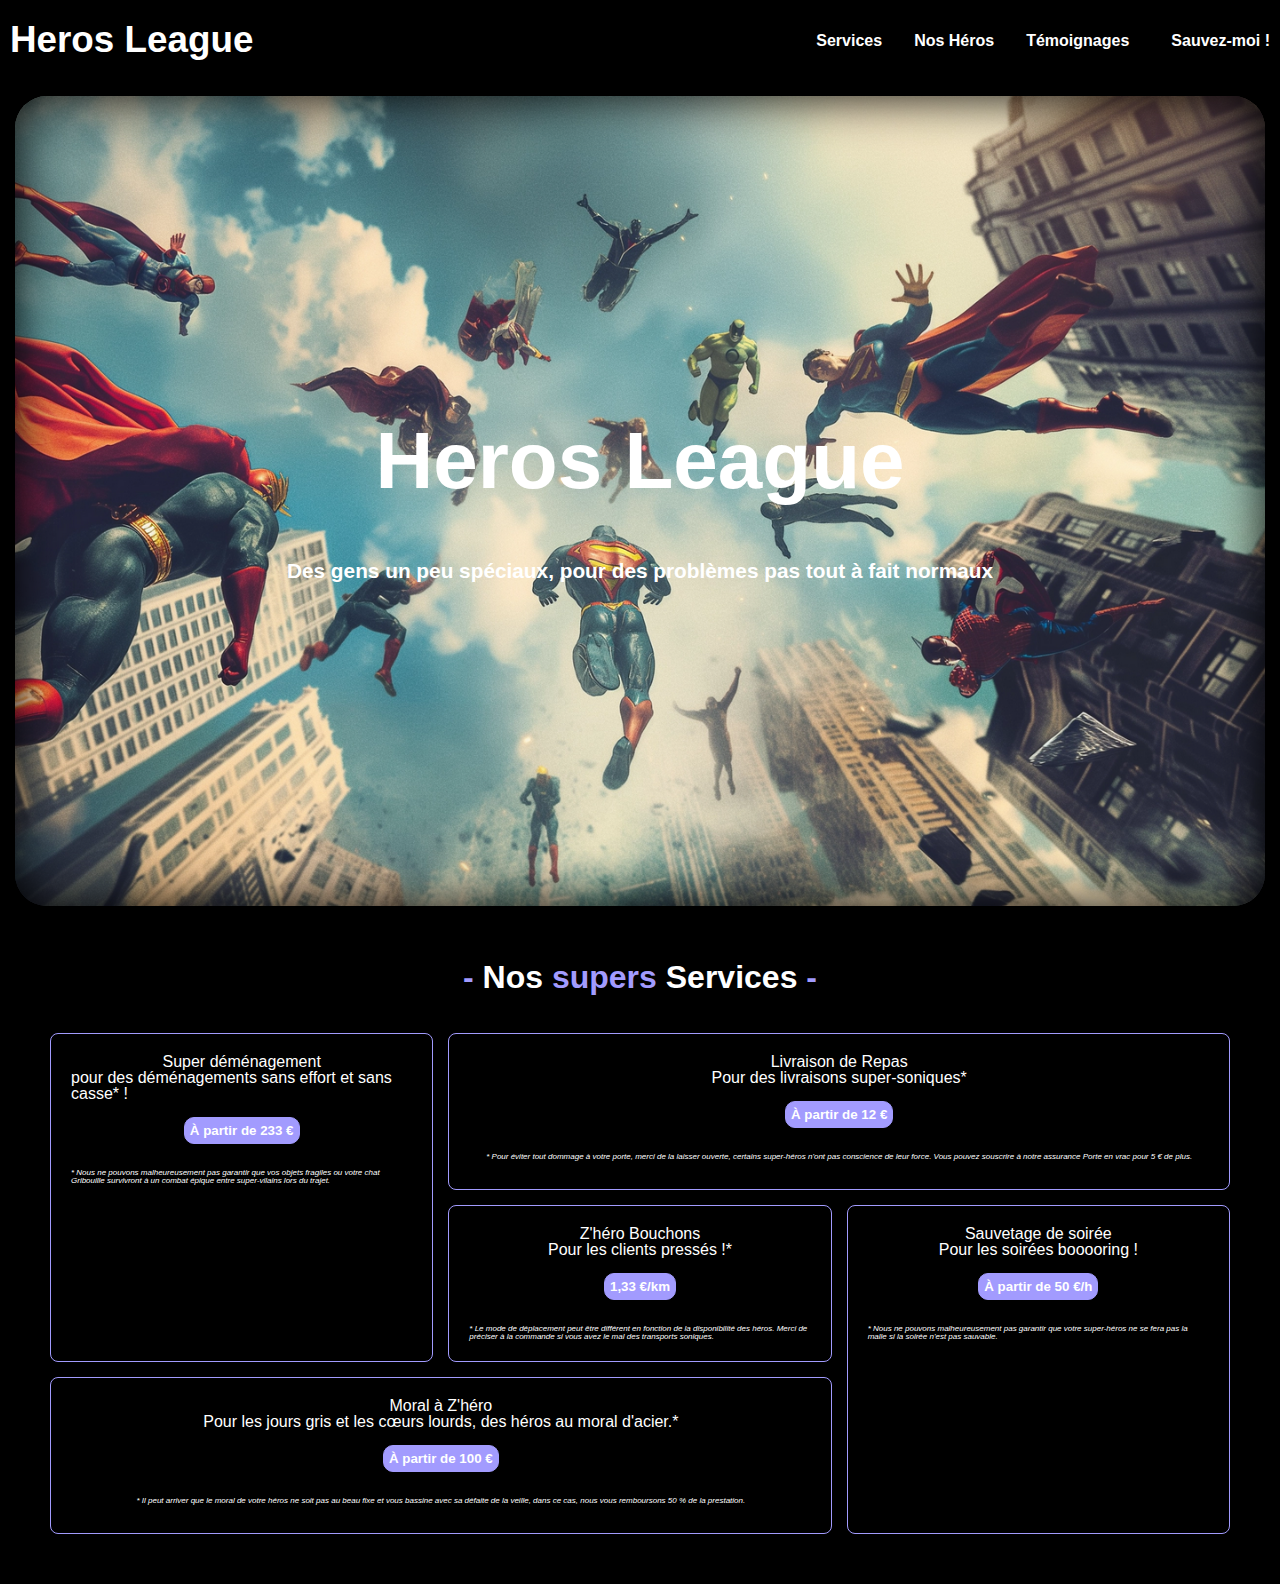
==== html/index.html @ be0f3713 "articles aligned with grid, background image's shadow added, flexed the nav bar" ====
<!DOCTYPE html>
<html lang="fr">
<head>
    <meta charset="UTF-8">
    <meta http-equiv="X-UA-Compatible" content="IE=edge">
    <meta name="viewport" content="width=device-width, initial-scale=1.0">
    <title>Heros League</title>

    <link rel="stylesheet" href="../css/reset.css" />
    <link rel="stylesheet" href="../css/styles.css" />

    <link href="https://api.fontshare.com/v2/css?f[]=satoshi@300&display=swap" rel="stylesheet">
</head>

<body>
    <nav id="desktop-nav">
        <div class="logo">Heros League</div>
        <div>
            <ul class="nav-links">
                <li><a href="#services">Services</a></li>
                <li><a href="#nos_heros">Nos Héros</a></li>
                <li><a href="#temoignages">Témoignages</a></li>
                <li><a href="#sauvez_moi">Sauvez-moi !</a></li>
    </nav>
 
    <main class="container">
        <div class="presentation">
            <div class="presentation__text">
                <h2 class="presentation__title">Heros League</h2>
                <p class="presentation__subtitle">Des gens un peu spéciaux, pour des problèmes pas tout à fait normaux</p>
            </div>
        </div>
        
        <div class="featuredServices">
            <h2 class="services__title">
                <span class="services__title--super">-</span>
                Nos
                <span class="services__title--super">supers</span> 
                Services
                <span class="services__title--super">-</span>
            </h2>
            <div class="featuredServices__container">
                <section class="article article-1">
                    <h3 class="article__title-1">Super déménagement</h3>
                    <h4 class="article__subtitle-1">pour des déménagements sans effort et sans casse* !</h4>
                        <button class="article__button">À partir de 233 €</button>
                        <p class="article__footnote">* Nous ne pouvons malheureusement pas garantir que vos objets fragiles ou votre chat Gribouille survivront à un combat épique entre super-vilains lors du trajet.
                        </p>
                </section>

                <section class="article article-2">
                    <h3 class="article__title-2">Livraison de Repas</h3>
                    <h4 class="article__subtitle-2">Pour des livraisons super-soniques*</h4>
                        <button class="article__button">À partir de 12 €</button>
                        <p class="article__footnote">* Pour éviter tout dommage à votre porte, merci de la laisser ouverte, certains super-héros n'ont pas conscience de leur force. Vous pouvez souscrire à notre assurance Porte en vrac pour 5 € de plus.
                        </p>
                </section>

                <section class="article article-3">
                    <h3 class="article__title-3">Z'héro Bouchons</h3>
                    <h4 class="article__subtitle-3">Pour les clients pressés !*</h4>
                        <button class="article__button">1,33 €/km</button>
                        <p class="article__footnote">* Le mode de déplacement peut être différent en fonction de la disponibilité des héros. Merci de préciser à la commande si vous avez le mal des transports soniques.
                        </p>
                </section>

                <section class="article article-4">
                    <h3 class="article__title-4">Sauvetage de soirée</h3>
                    <h4 class="article__subtitle-4">Pour les soirées booooring !</h4>
                        <button class="article__button">À partir de 50 €/h</button>
                        <p class="article__footnote">* Nous ne pouvons malheureusement pas garantir que votre super-héros ne se fera pas la malle si la soirée n'est pas sauvable.
                        </p>
                </section>

                <section class="article article-5">
                    <h3 class="article__title-5">Moral à Z'héro</h3>
                    <h4 class="article__subtitle-5">Pour les jours gris et les cœurs lourds, des héros au moral d'acier.*</h4>
                        <button class="article__button">À partir de 100 €</button>
                        <p class="article__footnote">* Il peut arriver que le moral de votre héros ne soit pas au beau fixe et vous bassine avec sa défaite de la veille, dans ce cas, nous vous remboursons 50 % de la prestation.
                        </p>
                </section>
            </div>
        </div>

    </main>
    <footer></footer>
</body>
</html>
---- css/styles.css ----
* {
    margin: 0;
    padding: 0;
}

body {
    font-family: 'Satoshi', sans-serif;
    color: white;
    background: black;
    padding: 0;
    margin: 0;
}

html {
    scroll-behavior: smooth;
}

/* DESKTOP NAV */
nav,
.nav-links {
    display: flex;
    align-items: center;
}

nav {
    justify-content: space-between;
    height: 9vh;
    font-weight: bold;
}

.nav-links {
    gap: 2rem;
    list-style: none;
    font-size: 1rem;
}

nav li:last-child {
    width: max-content;
    display: flex;
    margin: auto;
    padding: 10px;
}

nav .logo {
    font-size: 2.3rem;
    padding-left: 10px;
}

a:link {
    text-decoration: none;
    color: white;
}

/* PRESENTATION CONTAINER */

.presentation {
    background: url(../ressources/images/hero-banner.png) center/cover no-repeat;
    min-height: 90vh;
    border-radius: 2rem;
    margin: 0;
    box-shadow: inset 0 0 50px #000000;
}

.presentation, .presentation__text {
    display: flex;
    flex-direction: column;
    align-items: center;
    justify-content: center;
    margin: 15px;
}

.presentation__title, .presentation__subtitle {
    padding: 30px;
    font-weight: bold;
}

.presentation__title {
    font-size: 5rem;
}

.presentation__subtitle {
    font-size: 1.3rem;
}

/* SERVICES CONTAINER */

.services__title {
    font-size: 2rem;
    font-weight: bold;
    text-align: center;
    padding: 40px;
    
}

.services__title--super {
    color: #a29bfe;
}

.featuredServices {
    padding: 0 50px 50px 50px;    
}

.featuredServices__container {
display: grid;
  grid-template-columns: 1fr 1fr 1fr;
  grid-template-rows: 1fr 1fr 1fr;
  gap: 15px 15px;
  grid-auto-flow: row;
  grid-template-areas:
    "article-1 article-2 article-2"
    "article-1 article-3 article-4"
    "article-5 article-5 article-4";
}

.article-1 { grid-area: article-1; }

.article-2 { grid-area: article-2; }

.article-3 { grid-area: article-3; }

.article-4 { grid-area: article-4; }

.article-5 { grid-area: article-5; }

.article {
    font-size: 1rem;
    border: 1px solid #a29bfe;
    border-radius: 8px;
    display: flex;
    flex-direction: column;
    align-items: center;
    padding: 20px;
}   

.article__title {
    color: #a29bfe;
    font-weight: bold;
    padding-bottom: 5px;
}

.article__button {
    color: white;
    font-weight: bold;
    background-color: #a29bfe;
    border: 1px solid #a29bfe;
    border-radius: 10px;
    padding: 5px;
    margin-top: 15px;
    margin-bottom: 25px;
}

.article__footnote {
    font-size: 0.5em;
    font-style: italic;
}
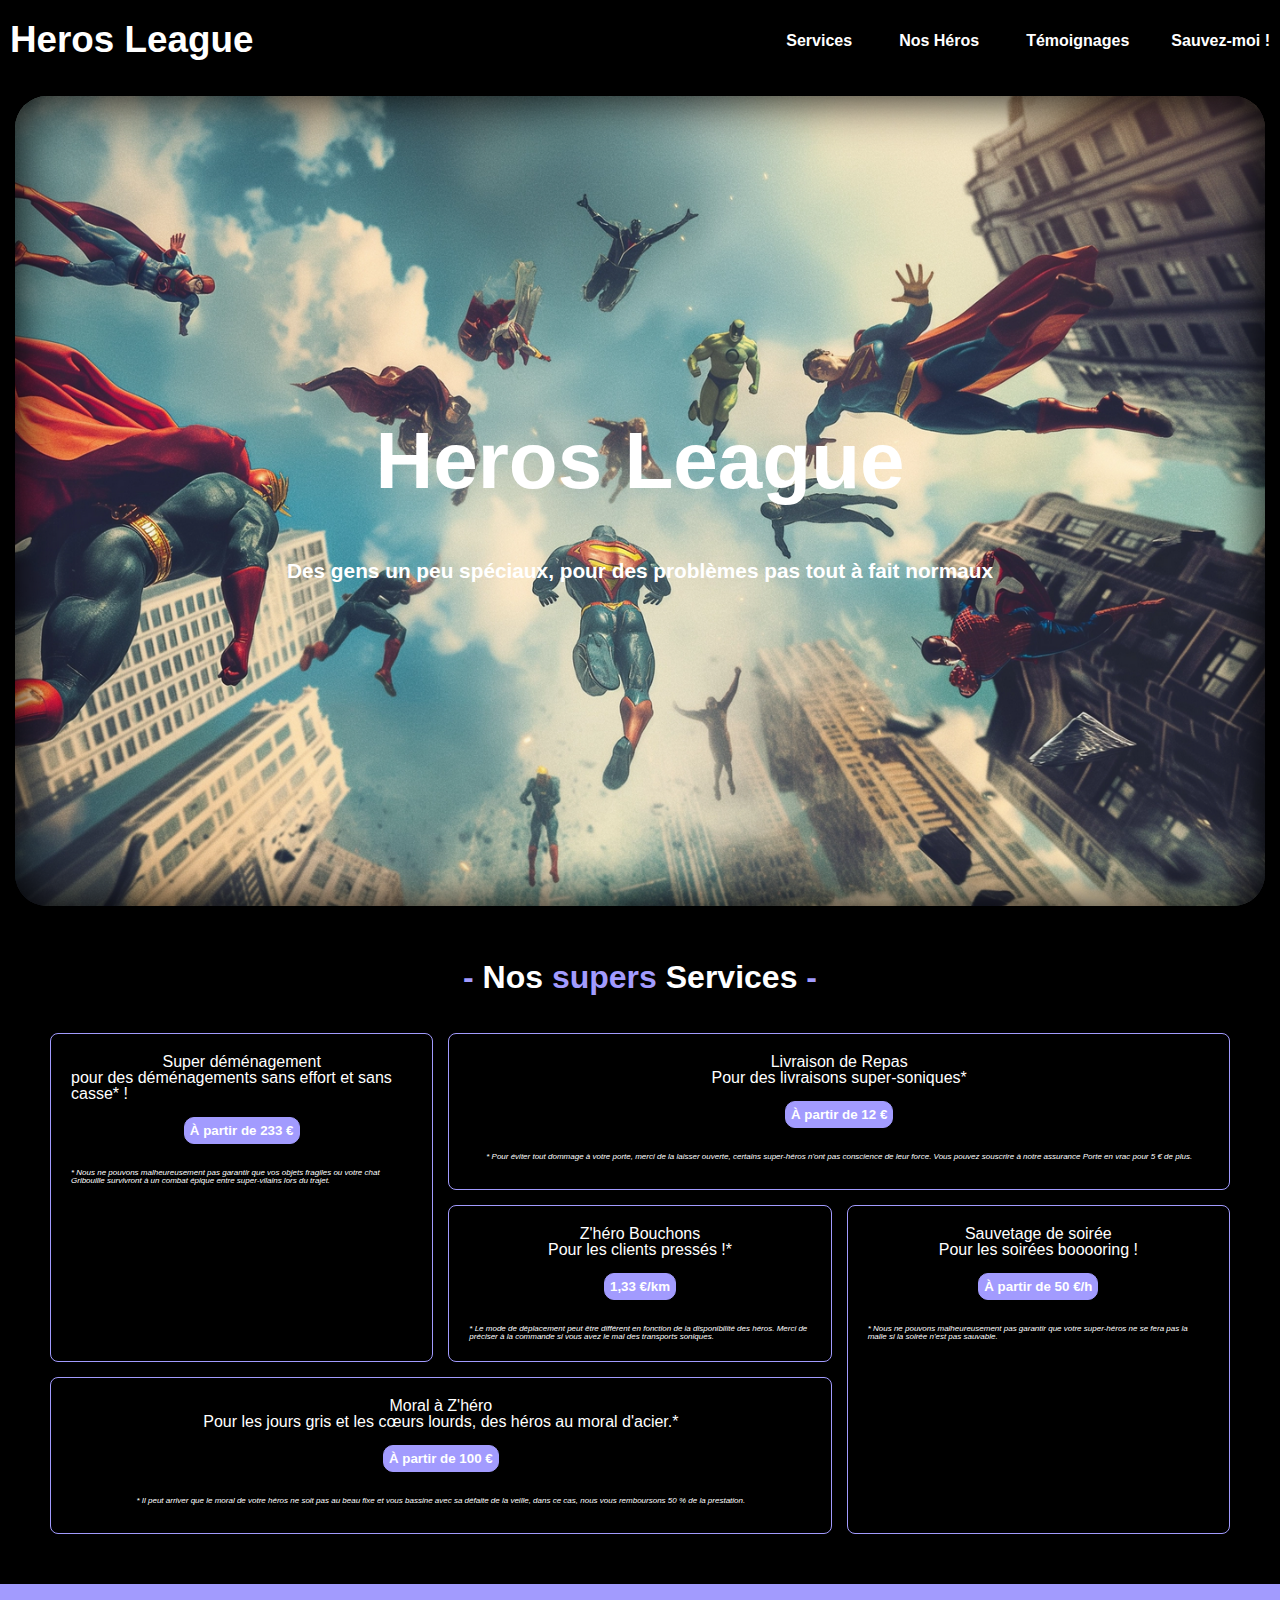
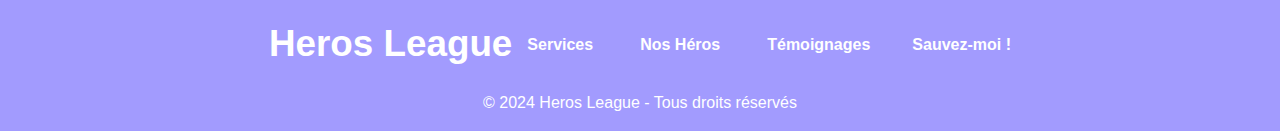
==== commit ec9a7880: "added and stylized the footer" ====
--- a/html/index.html
+++ b/html/index.html
@@ -15,12 +15,12 @@
 <body>
     <nav id="desktop-nav">
         <div class="logo">Heros League</div>
-        <div>
             <ul class="nav-links">
                 <li><a href="#services">Services</a></li>
                 <li><a href="#nos_heros">Nos Héros</a></li>
                 <li><a href="#temoignages">Témoignages</a></li>
                 <li><a href="#sauvez_moi">Sauvez-moi !</a></li>
+            </ul>
     </nav>
  
     <main class="container">
@@ -83,6 +83,19 @@
         </div>
 
     </main>
-    <footer></footer>
+    <footer>
+        <div class="footer-background">
+            <nav id="footer-nav">
+                <div class="logo">Heros League</div>
+                    <ul class="nav-links">
+                        <li><a href="#services">Services</a></li>
+                        <li><a href="#nos_heros">Nos Héros</a></li>
+                        <li><a href="#temoignages">Témoignages</a></li>
+                        <li><a href="#sauvez_moi">Sauvez-moi !</a></li>
+                    </ul>
+            </nav>
+            <p class="footer-copyright">© 2024 Heros League - Tous droits réservés</p>
+        </div>
+    </footer>
 </body>
 </html>--- a/css/styles.css
+++ b/css/styles.css
@@ -152,4 +152,52 @@
 .article__footnote {
     font-size: 0.5em;
     font-style: italic;
-}+}
+
+/* FOOTER NAV */
+
+.footer-background {
+    background-color: #a29bfe;
+    display: flex;
+    flex-direction: column;
+    align-items: center;   
+    padding: 20px; 
+}
+
+footer-nav {
+    display: flex;
+    align-items: center;
+    justify-content: space-between;
+    width: 100%;
+}
+
+footer-nav .nav-links {
+    list-style-type: none; 
+    padding: 0;
+    margin: 0;
+    display: flex;
+    flex-direction: column;
+    align-items: center;
+}
+
+footer-nav,
+.nav-links {
+    /* display: flex;*/
+    flex-direction: row;
+    flex-wrap: wrap;
+    align-items: center;   
+}
+
+.nav-links li {
+    margin-left: 15px;    
+}
+
+.footer-copyright {
+    margin-top: 10px;         
+    text-align: center;  
+}
+
+footer-nav .logo {
+    font-size: 2.3rem;
+}
+
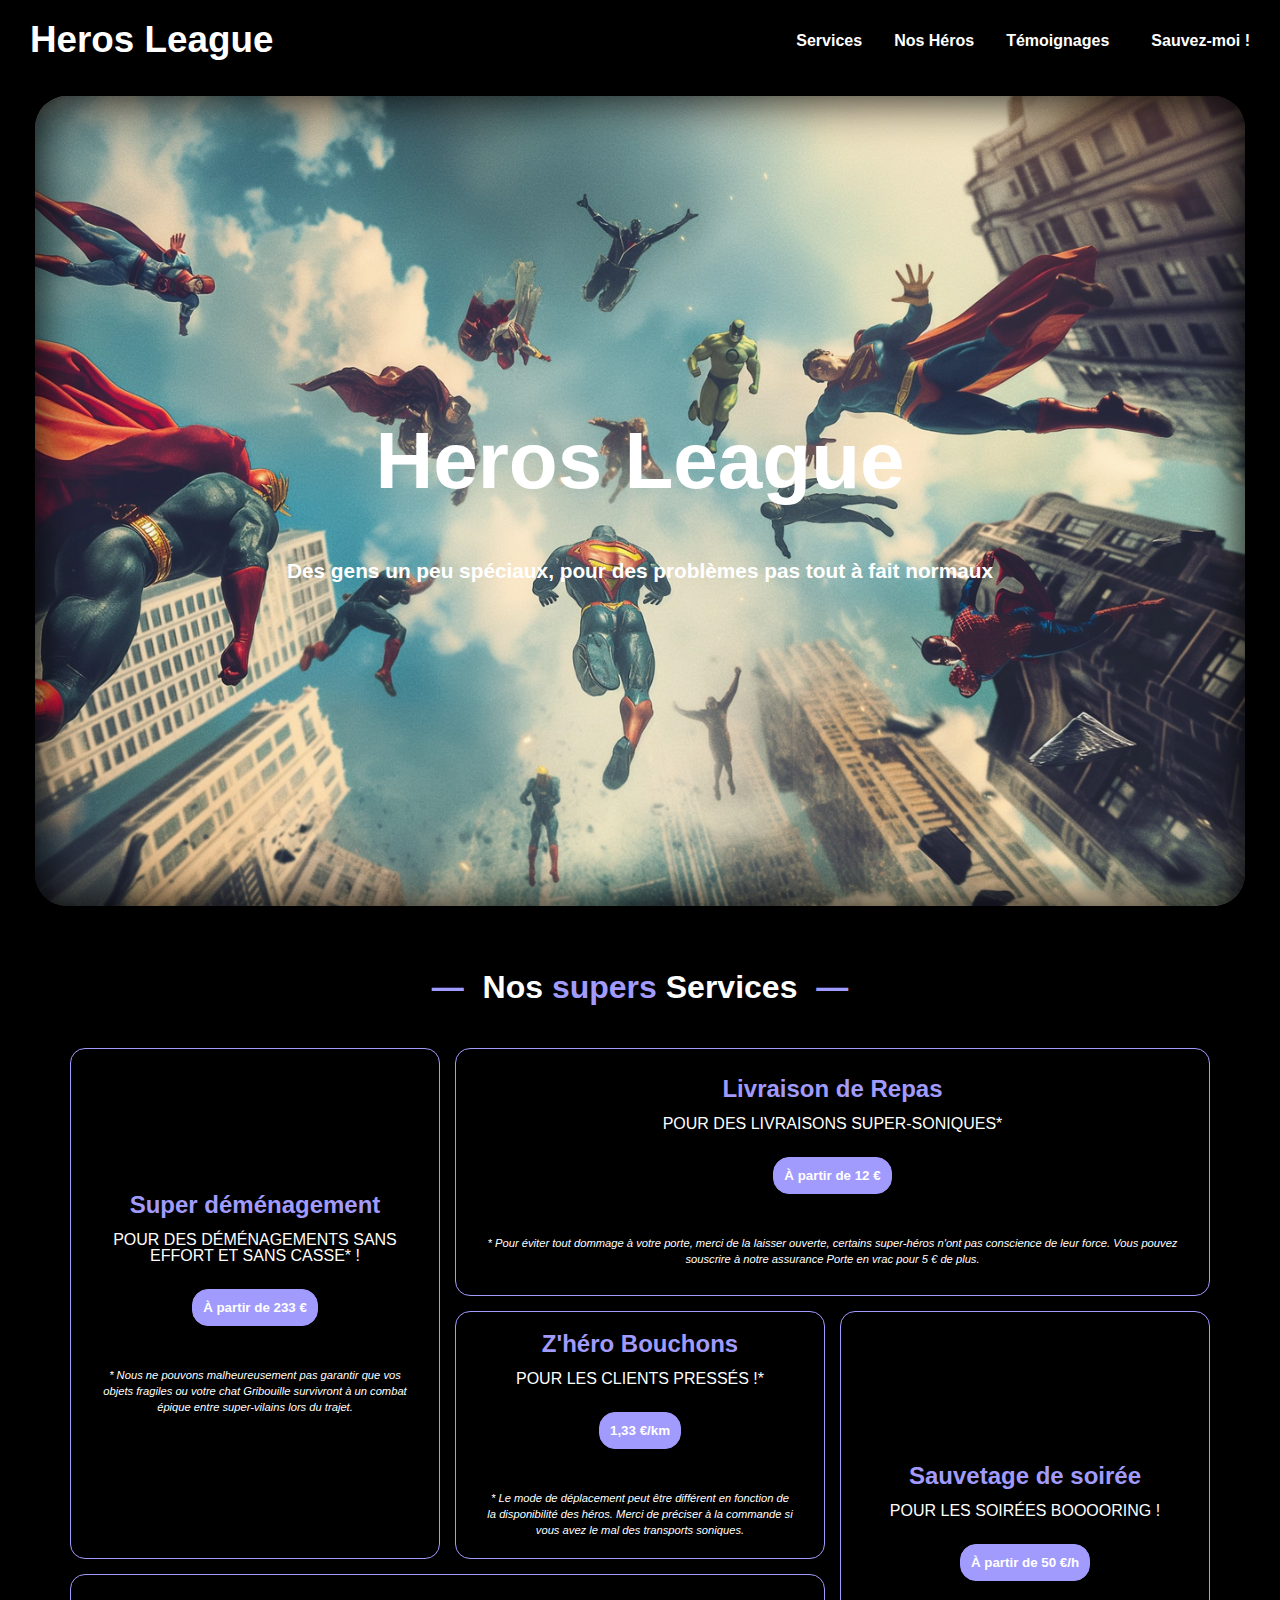
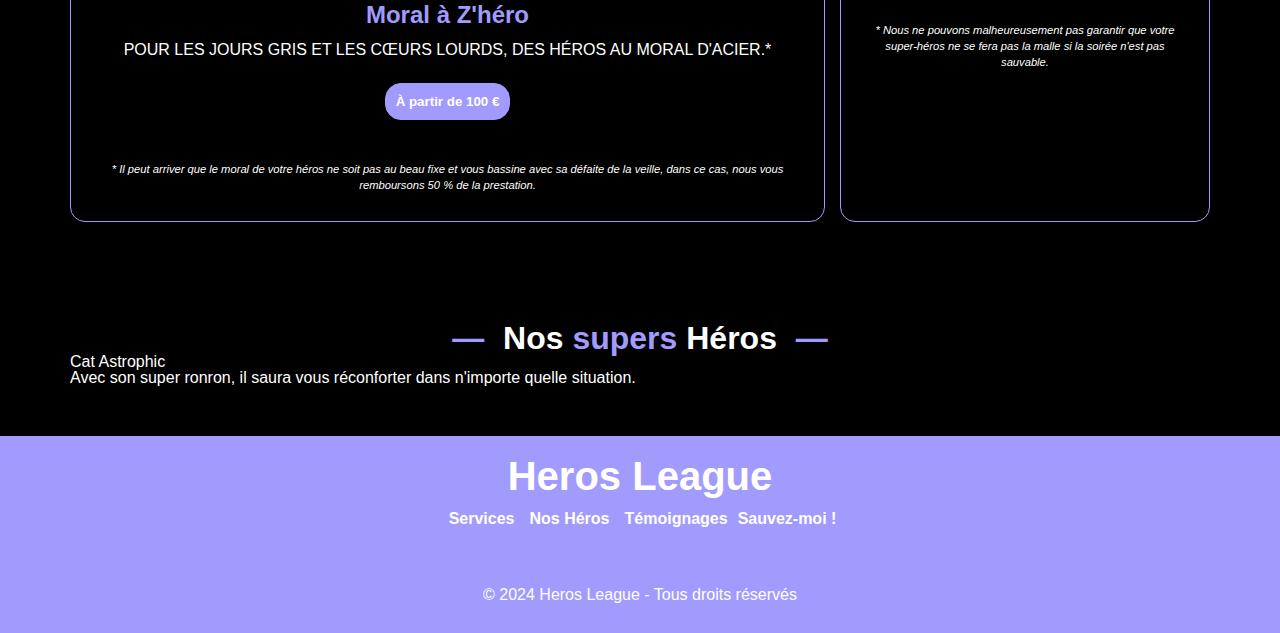
==== commit 543567df: "fixed the services container's grid; fixed the footer, added flex" ====
--- a/html/index.html
+++ b/html/index.html
@@ -33,48 +33,48 @@
         
         <div class="featuredServices">
             <h2 class="services__title">
-                <span class="services__title--super">-</span>
+                <span class="services__title--super emdash">—</span>
                 Nos
                 <span class="services__title--super">supers</span> 
                 Services
-                <span class="services__title--super">-</span>
+                <span class="services__title--super emdash">—</span>
             </h2>
             <div class="featuredServices__container">
                 <section class="article article-1">
-                    <h3 class="article__title-1">Super déménagement</h3>
-                    <h4 class="article__subtitle-1">pour des déménagements sans effort et sans casse* !</h4>
+                    <h3 class="article__title">Super déménagement</h3>
+                    <h4 class="article__subtitle">pour des déménagements sans effort et sans casse* !</h4>
                         <button class="article__button">À partir de 233 €</button>
                         <p class="article__footnote">* Nous ne pouvons malheureusement pas garantir que vos objets fragiles ou votre chat Gribouille survivront à un combat épique entre super-vilains lors du trajet.
                         </p>
                 </section>
 
                 <section class="article article-2">
-                    <h3 class="article__title-2">Livraison de Repas</h3>
-                    <h4 class="article__subtitle-2">Pour des livraisons super-soniques*</h4>
+                    <h3 class="article__title">Livraison de Repas</h3>
+                    <h4 class="article__subtitle">Pour des livraisons super-soniques*</h4>
                         <button class="article__button">À partir de 12 €</button>
                         <p class="article__footnote">* Pour éviter tout dommage à votre porte, merci de la laisser ouverte, certains super-héros n'ont pas conscience de leur force. Vous pouvez souscrire à notre assurance Porte en vrac pour 5 € de plus.
                         </p>
                 </section>
 
                 <section class="article article-3">
-                    <h3 class="article__title-3">Z'héro Bouchons</h3>
-                    <h4 class="article__subtitle-3">Pour les clients pressés !*</h4>
+                    <h3 class="article__title">Z'héro Bouchons</h3>
+                    <h4 class="article__subtitle">Pour les clients pressés !*</h4>
                         <button class="article__button">1,33 €/km</button>
                         <p class="article__footnote">* Le mode de déplacement peut être différent en fonction de la disponibilité des héros. Merci de préciser à la commande si vous avez le mal des transports soniques.
                         </p>
                 </section>
 
                 <section class="article article-4">
-                    <h3 class="article__title-4">Sauvetage de soirée</h3>
-                    <h4 class="article__subtitle-4">Pour les soirées booooring !</h4>
+                    <h3 class="article__title">Sauvetage de soirée</h3>
+                    <h4 class="article__subtitle">Pour les soirées booooring !</h4>
                         <button class="article__button">À partir de 50 €/h</button>
                         <p class="article__footnote">* Nous ne pouvons malheureusement pas garantir que votre super-héros ne se fera pas la malle si la soirée n'est pas sauvable.
                         </p>
                 </section>
 
                 <section class="article article-5">
-                    <h3 class="article__title-5">Moral à Z'héro</h3>
-                    <h4 class="article__subtitle-5">Pour les jours gris et les cœurs lourds, des héros au moral d'acier.*</h4>
+                    <h3 class="article__title">Moral à Z'héro</h3>
+                    <h4 class="article__subtitle">Pour les jours gris et les cœurs lourds, des héros au moral d'acier.*</h4>
                         <button class="article__button">À partir de 100 €</button>
                         <p class="article__footnote">* Il peut arriver que le moral de votre héros ne soit pas au beau fixe et vous bassine avec sa défaite de la veille, dans ce cas, nous vous remboursons 50 % de la prestation.
                         </p>
@@ -82,12 +82,31 @@
             </div>
         </div>
 
+        <div class="featuredServices">
+            <h2 class="services__title">
+                <span class="services__title--super emdash">—</span>
+                Nos
+                <span class="services__title--super">supers</span> 
+                Héros
+                <span class="services__title--super emdash">—</span>
+            </h2>
+
+            <div class="heros__container">
+                <section class="heros__article">
+                    <h4 class="heros__article__title">Cat Astrophic</h4>
+                    <p class="heros__article__subtitle">Avec son super ronron, il saura vous réconforter dans n'importe quelle situation.
+                    </p>    
+                </section>
+            </div>
+        </div>
+
+
     </main>
     <footer>
         <div class="footer-background">
             <nav id="footer-nav">
-                <div class="logo">Heros League</div>
-                    <ul class="nav-links">
+                <div class="footer-logo">Heros League</div>
+                    <ul class="footer-nav-links">
                         <li><a href="#services">Services</a></li>
                         <li><a href="#nos_heros">Nos Héros</a></li>
                         <li><a href="#temoignages">Témoignages</a></li>
--- a/css/styles.css
+++ b/css/styles.css
@@ -1,107 +1,115 @@
 * {
-    margin: 0;
-    padding: 0;
+	margin: 0;
+	padding: 0;
 }
 
 body {
-    font-family: 'Satoshi', sans-serif;
-    color: white;
-    background: black;
-    padding: 0;
-    margin: 0;
+	font-family: 'Satoshi', sans-serif;
+	color: white;
+	background: black;
+	padding: 0;
+	margin: 0;
 }
 
 html {
-    scroll-behavior: smooth;
+	scroll-behavior: smooth;
 }
 
 /* DESKTOP NAV */
+#desktop-nav, .container {
+	padding-left: 20px;
+	padding-right: 20px;
+}
+
 nav,
 .nav-links {
-    display: flex;
-    align-items: center;
+	display: flex;
+	flex-direction: row;
+	align-items: center;
 }
 
 nav {
-    justify-content: space-between;
-    height: 9vh;
-    font-weight: bold;
+	justify-content: space-between;
+	height: 9vh;
+	font-weight: bold;
 }
 
 .nav-links {
-    gap: 2rem;
-    list-style: none;
-    font-size: 1rem;
+	gap: 2rem;
+	list-style: none;
+	font-size: 1rem;
 }
 
 nav li:last-child {
-    width: max-content;
-    display: flex;
-    margin: auto;
-    padding: 10px;
+	width: max-content;
+	display: flex;
+	margin: auto;
+	padding: 10px;
 }
 
 nav .logo {
-    font-size: 2.3rem;
-    padding-left: 10px;
+	font-size: 2.3rem;
+	padding-left: 10px;
 }
 
 a:link {
-    text-decoration: none;
-    color: white;
+	text-decoration: none;
+	color: white;
 }
 
 /* PRESENTATION CONTAINER */
 
 .presentation {
-    background: url(../ressources/images/hero-banner.png) center/cover no-repeat;
-    min-height: 90vh;
-    border-radius: 2rem;
-    margin: 0;
-    box-shadow: inset 0 0 50px #000000;
+	background: url(../ressources/images/hero-banner.png) center/cover no-repeat;
+	min-height: 90vh;
+	border-radius: 2rem;
+	margin: 0;
+	box-shadow: inset 0 0 50px #000000;
 }
 
 .presentation, .presentation__text {
-    display: flex;
-    flex-direction: column;
-    align-items: center;
-    justify-content: center;
-    margin: 15px;
+	display: flex;
+	flex-direction: column;
+	align-items: center;
+	justify-content: center;
+	margin: 15px;
 }
 
 .presentation__title, .presentation__subtitle {
-    padding: 30px;
-    font-weight: bold;
+	padding: 30px;
+	font-weight: bold;
 }
 
 .presentation__title {
-    font-size: 5rem;
+	font-size: 5rem;
 }
 
 .presentation__subtitle {
-    font-size: 1.3rem;
+	font-size: 1.3rem;
 }
 
 /* SERVICES CONTAINER */
 
 .services__title {
-    font-size: 2rem;
-    font-weight: bold;
-    text-align: center;
-    padding: 40px;
-    
+	font-size: 2rem;
+	font-weight: bold;
+	text-align: center;  
 }
 
 .services__title--super {
-    color: #a29bfe;
+	color: #a29bfe;
+}
+
+.emdash {
+padding: 0 10px 0 10px;
 }
 
 .featuredServices {
-    padding: 0 50px 50px 50px;    
+	padding: 50px;    
 }
 
 .featuredServices__container {
-display: grid;
+	display: grid;
   grid-template-columns: 1fr 1fr 1fr;
   grid-template-rows: 1fr 1fr 1fr;
   gap: 15px 15px;
@@ -110,6 +118,7 @@
     "article-1 article-2 article-2"
     "article-1 article-3 article-4"
     "article-5 article-5 article-4";
+	padding-top: 45px;
 }
 
 .article-1 { grid-area: article-1; }
@@ -123,81 +132,89 @@
 .article-5 { grid-area: article-5; }
 
 .article {
-    font-size: 1rem;
-    border: 1px solid #a29bfe;
-    border-radius: 8px;
-    display: flex;
-    flex-direction: column;
-    align-items: center;
-    padding: 20px;
+	font-size: 1rem;
+	border: 1px solid #a29bfe;
+	border-radius: 15px;
+	display: flex;
+	flex-direction: column;
+	align-items: center;
+	justify-content: center;
+	padding: 20px;
+	text-align: center;
 }   
 
 .article__title {
-    color: #a29bfe;
-    font-weight: bold;
-    padding-bottom: 5px;
+	font-size: 1.5rem;
+}
+
+.article__title, .article__title-2 {
+	color: #a29bfe;
+	font-weight: bold;
+	padding-bottom: 5px;
+}
+
+.article__subtitle {
+	text-transform: uppercase;
+	padding: 10px;
 }
 
 .article__button {
-    color: white;
-    font-weight: bold;
-    background-color: #a29bfe;
-    border: 1px solid #a29bfe;
-    border-radius: 10px;
-    padding: 5px;
-    margin-top: 15px;
-    margin-bottom: 25px;
+	color: white;
+	font-weight: bold;
+	background-color: #a29bfe;
+	border: 1px solid #a29bfe;
+	border-radius: 16px;
+	padding: 10px;
+	margin-top: 15px;
+	margin-bottom: 25px;
 }
 
 .article__footnote {
-    font-size: 0.5em;
-    font-style: italic;
-}
+	font-size: 0.7em;
+	font-style: italic;
+	line-height: 1rem;
+	padding: 16px 10px 0 10px;
+}
+
+/* HEROS CONTAINER */
+
 
 /* FOOTER NAV */
 
+#footer-nav {
+	display: flex;
+	flex-direction: column;
+	align-items: center;
+  justify-content: space-between;
+  width: 100%;
+}
+
+.footer-logo  {
+  font-size: 2.5rem;
+}
+
+.footer-nav-links {
+	list-style-type: none;
+	padding: 0;
+  margin: 0;
+	display: flex;
+	flex-direction: row;
+	align-items: center;
+}
+
+.footer-nav-links li {
+  margin-left: 15px;
+}
+
+.footer-copyright {
+	padding: 40px 0px 10px 0px;
+  margin-top: 10px;         
+  text-align: center;  
+}
+
 .footer-background {
-    background-color: #a29bfe;
-    display: flex;
-    flex-direction: column;
-    align-items: center;   
-    padding: 20px; 
-}
-
-footer-nav {
-    display: flex;
-    align-items: center;
-    justify-content: space-between;
-    width: 100%;
-}
-
-footer-nav .nav-links {
-    list-style-type: none; 
-    padding: 0;
-    margin: 0;
-    display: flex;
-    flex-direction: column;
-    align-items: center;
-}
-
-footer-nav,
-.nav-links {
-    /* display: flex;*/
-    flex-direction: row;
-    flex-wrap: wrap;
-    align-items: center;   
-}
-
-.nav-links li {
-    margin-left: 15px;    
-}
-
-.footer-copyright {
-    margin-top: 10px;         
-    text-align: center;  
-}
-
-footer-nav .logo {
-    font-size: 2.3rem;
-}
-
+  background-color: #a29bfe;    
+	align-items: center;   
+  padding: 20px; 
+}
+
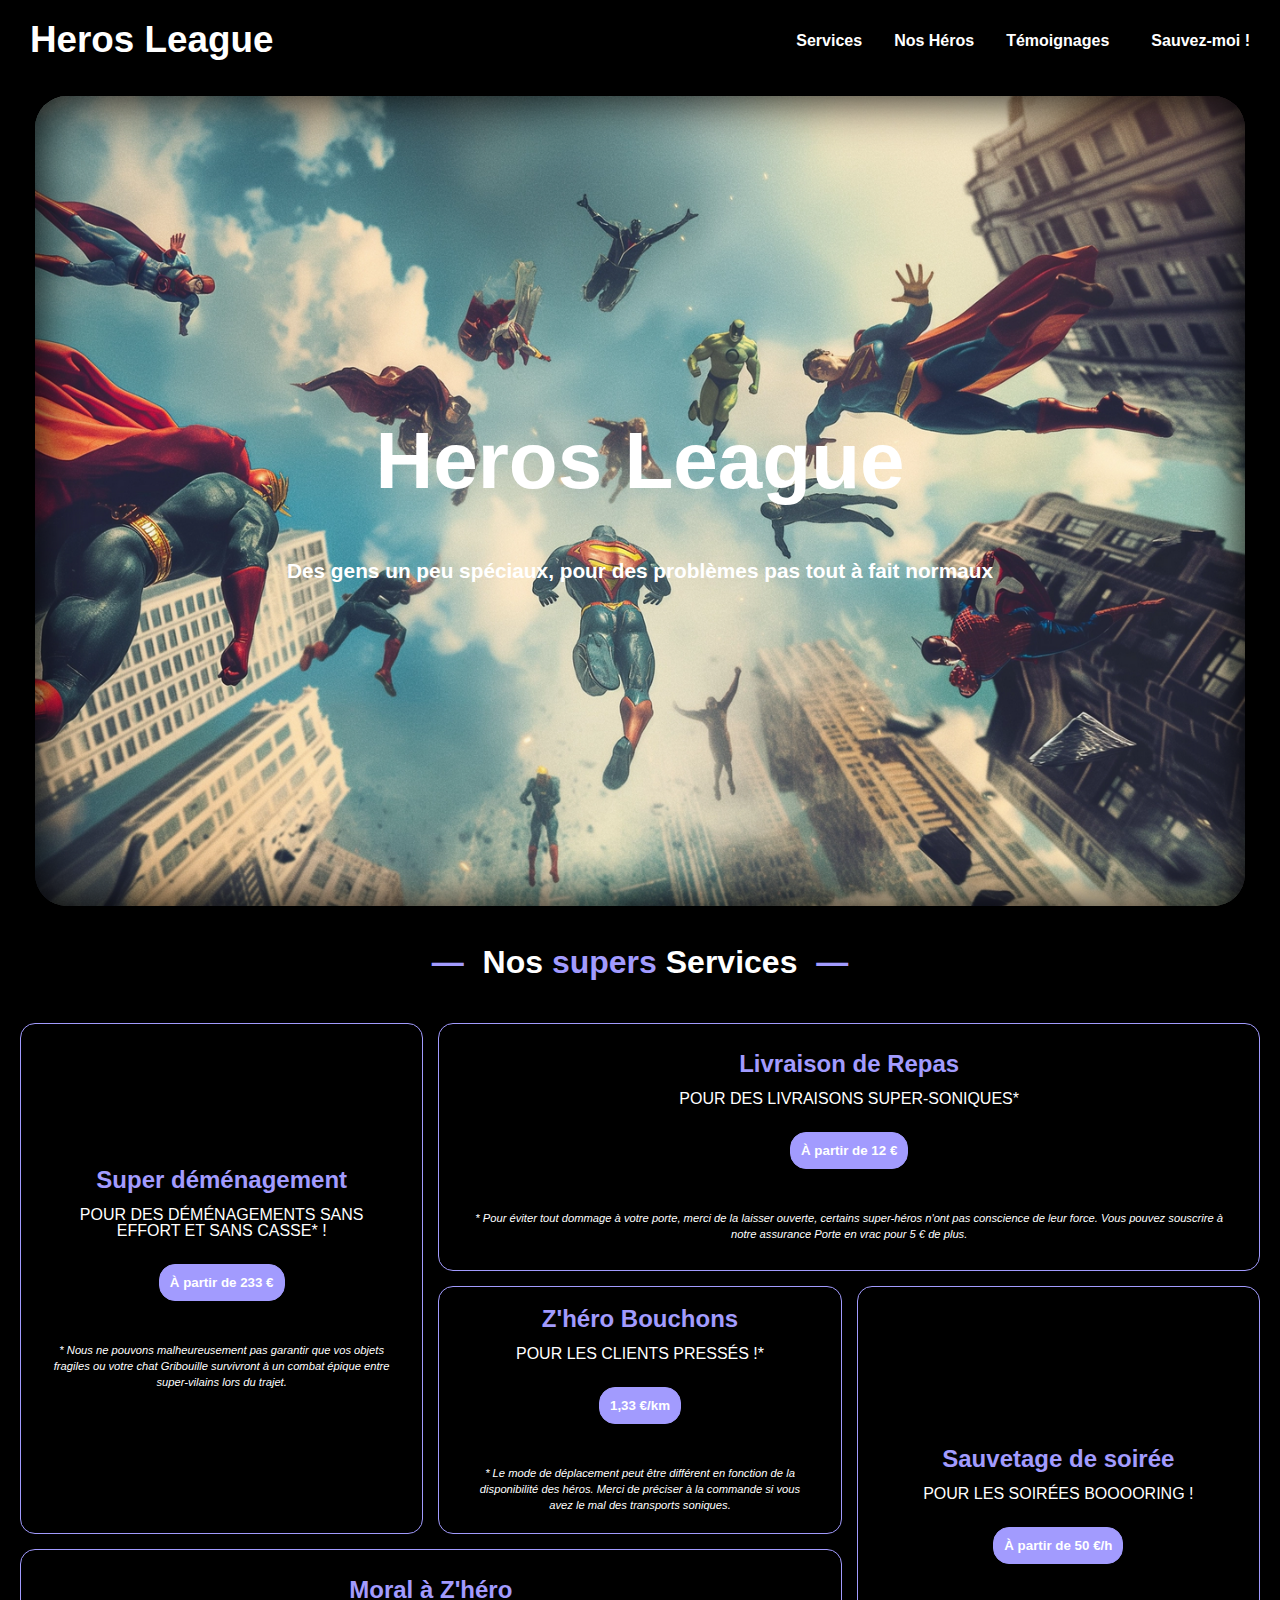
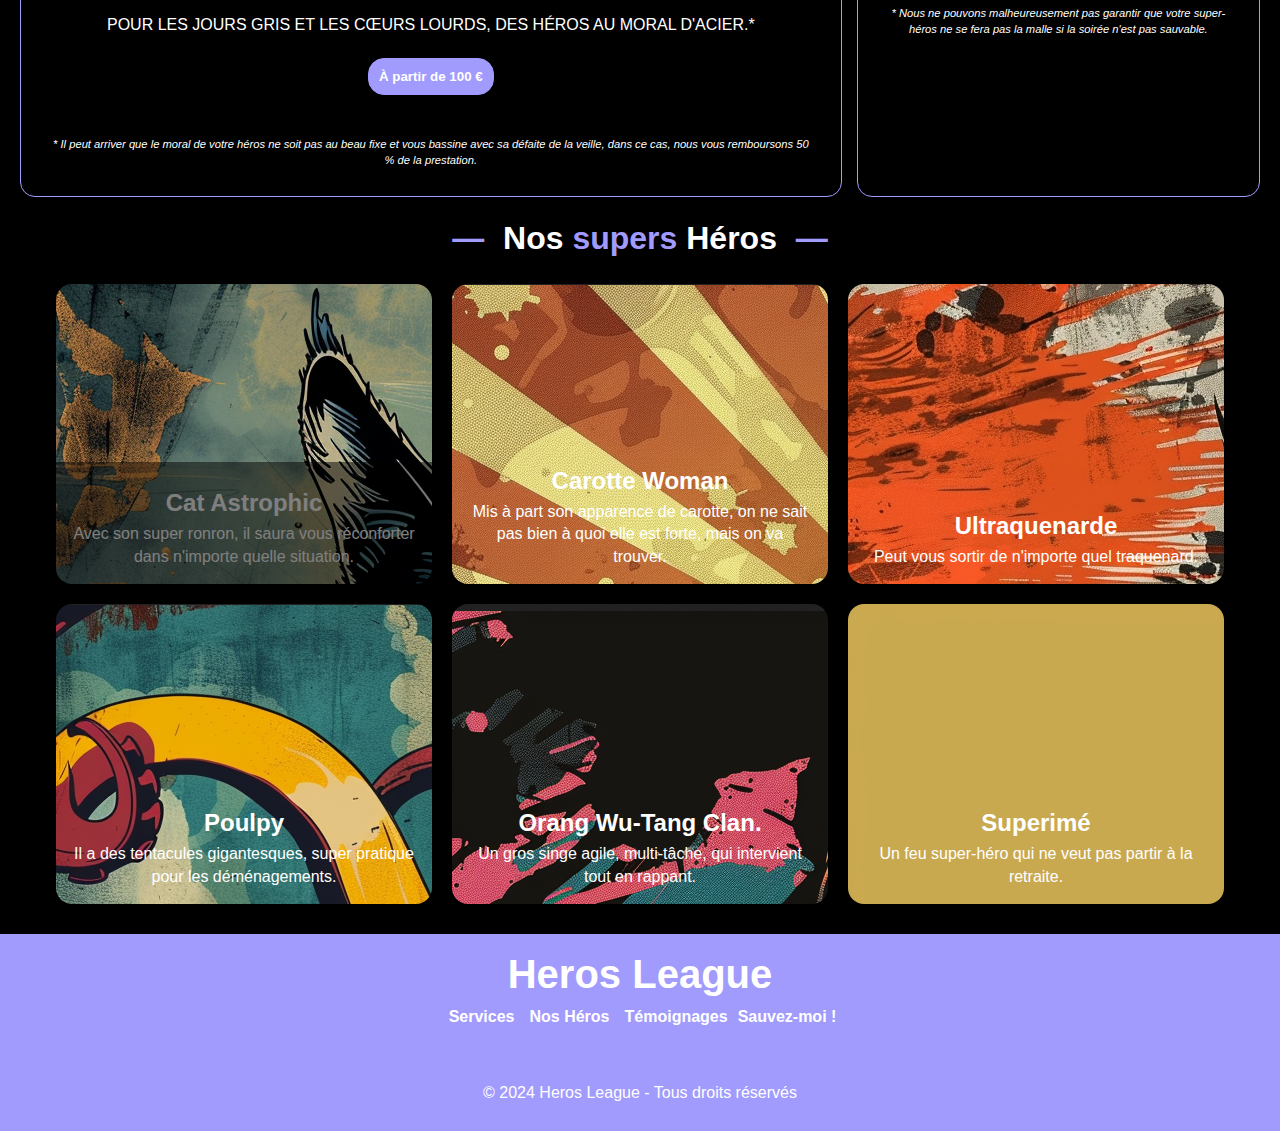
==== commit 30fa7bff: "added: new container and style" ====
--- a/html/index.html
+++ b/html/index.html
@@ -1,120 +1,147 @@
 <!DOCTYPE html>
 <html lang="fr">
 <head>
-    <meta charset="UTF-8">
-    <meta http-equiv="X-UA-Compatible" content="IE=edge">
-    <meta name="viewport" content="width=device-width, initial-scale=1.0">
-    <title>Heros League</title>
+<meta charset="UTF-8">
+<meta http-equiv="X-UA-Compatible" content="IE=edge">
+<meta name="viewport" content="width=device-width, initial-scale=1.0">
+<title>Heros League</title>
 
-    <link rel="stylesheet" href="../css/reset.css" />
-    <link rel="stylesheet" href="../css/styles.css" />
+<link rel="stylesheet" href="../css/reset.css" />
+<link rel="stylesheet" href="../css/styles.css" />
 
-    <link href="https://api.fontshare.com/v2/css?f[]=satoshi@300&display=swap" rel="stylesheet">
+<link href="https://api.fontshare.com/v2/css?f[]=satoshi@300&display=swap" rel="stylesheet">
 </head>
 
 <body>
-    <nav id="desktop-nav">
-        <div class="logo">Heros League</div>
-            <ul class="nav-links">
-                <li><a href="#services">Services</a></li>
-                <li><a href="#nos_heros">Nos Héros</a></li>
-                <li><a href="#temoignages">Témoignages</a></li>
-                <li><a href="#sauvez_moi">Sauvez-moi !</a></li>
-            </ul>
-    </nav>
- 
-    <main class="container">
-        <div class="presentation">
-            <div class="presentation__text">
-                <h2 class="presentation__title">Heros League</h2>
-                <p class="presentation__subtitle">Des gens un peu spéciaux, pour des problèmes pas tout à fait normaux</p>
-            </div>
+<nav id="desktop-nav">
+    <div class="logo">Heros League</div>
+        <ul class="nav-links">
+            <li><a href="#services">Services</a></li>
+            <li><a href="#nos_heros">Nos Héros</a></li>
+            <li><a href="#temoignages">Témoignages</a></li>
+            <li><a href="#sauvez_moi">Sauvez-moi !</a></li>
+        </ul>
+</nav>
+
+<main class="container">
+    <div class="presentation">
+        <div class="presentation__text">
+            <h2 class="presentation__title">Heros League</h2>
+            <p class="presentation__subtitle">Des gens un peu spéciaux, pour des problèmes pas tout à fait normaux</p>
         </div>
-        
-        <div class="featuredServices">
-            <h2 class="services__title">
-                <span class="services__title--super emdash">—</span>
-                Nos
-                <span class="services__title--super">supers</span> 
-                Services
-                <span class="services__title--super emdash">—</span>
-            </h2>
-            <div class="featuredServices__container">
-                <section class="article article-1">
-                    <h3 class="article__title">Super déménagement</h3>
-                    <h4 class="article__subtitle">pour des déménagements sans effort et sans casse* !</h4>
-                        <button class="article__button">À partir de 233 €</button>
-                        <p class="article__footnote">* Nous ne pouvons malheureusement pas garantir que vos objets fragiles ou votre chat Gribouille survivront à un combat épique entre super-vilains lors du trajet.
-                        </p>
-                </section>
+    </div>
+    
+    <div class="featuredServices">
+        <h2 class="services__title">
+            <span class="services__title--super emdash">—</span>
+            Nos
+            <span class="services__title--super">supers</span> 
+            Services
+            <span class="services__title--super emdash">—</span>
+        </h2>
+        <div class="featuredServices__container">
+            <section class="article article-1">
+                <h3 class="article__title">Super déménagement</h3>
+                <h4 class="article__subtitle">pour des déménagements sans effort et sans casse* !</h4>
+                    <button class="article__button">À partir de 233 €</button>
+                    <p class="article__footnote">* Nous ne pouvons malheureusement pas garantir que vos objets fragiles ou votre chat Gribouille survivront à un combat épique entre super-vilains lors du trajet.
+                    </p>
+            </section>
 
-                <section class="article article-2">
-                    <h3 class="article__title">Livraison de Repas</h3>
-                    <h4 class="article__subtitle">Pour des livraisons super-soniques*</h4>
-                        <button class="article__button">À partir de 12 €</button>
-                        <p class="article__footnote">* Pour éviter tout dommage à votre porte, merci de la laisser ouverte, certains super-héros n'ont pas conscience de leur force. Vous pouvez souscrire à notre assurance Porte en vrac pour 5 € de plus.
-                        </p>
-                </section>
+            <section class="article article-2">
+                <h3 class="article__title">Livraison de Repas</h3>
+                <h4 class="article__subtitle">Pour des livraisons super-soniques*</h4>
+                    <button class="article__button">À partir de 12 €</button>
+                    <p class="article__footnote">* Pour éviter tout dommage à votre porte, merci de la laisser ouverte, certains super-héros n'ont pas conscience de leur force. Vous pouvez souscrire à notre assurance Porte en vrac pour 5 € de plus.
+                    </p>
+            </section>
 
-                <section class="article article-3">
-                    <h3 class="article__title">Z'héro Bouchons</h3>
-                    <h4 class="article__subtitle">Pour les clients pressés !*</h4>
-                        <button class="article__button">1,33 €/km</button>
-                        <p class="article__footnote">* Le mode de déplacement peut être différent en fonction de la disponibilité des héros. Merci de préciser à la commande si vous avez le mal des transports soniques.
-                        </p>
-                </section>
+            <section class="article article-3">
+                <h3 class="article__title">Z'héro Bouchons</h3>
+                <h4 class="article__subtitle">Pour les clients pressés !*</h4>
+                    <button class="article__button">1,33 €/km</button>
+                    <p class="article__footnote">* Le mode de déplacement peut être différent en fonction de la disponibilité des héros. Merci de préciser à la commande si vous avez le mal des transports soniques.
+                    </p>
+            </section>
 
-                <section class="article article-4">
-                    <h3 class="article__title">Sauvetage de soirée</h3>
-                    <h4 class="article__subtitle">Pour les soirées booooring !</h4>
-                        <button class="article__button">À partir de 50 €/h</button>
-                        <p class="article__footnote">* Nous ne pouvons malheureusement pas garantir que votre super-héros ne se fera pas la malle si la soirée n'est pas sauvable.
-                        </p>
-                </section>
+            <section class="article article-4">
+                <h3 class="article__title">Sauvetage de soirée</h3>
+                <h4 class="article__subtitle">Pour les soirées booooring !</h4>
+                    <button class="article__button">À partir de 50 €/h</button>
+                    <p class="article__footnote">* Nous ne pouvons malheureusement pas garantir que votre super-héros ne se fera pas la malle si la soirée n'est pas sauvable.
+                    </p>
+            </section>
 
-                <section class="article article-5">
-                    <h3 class="article__title">Moral à Z'héro</h3>
-                    <h4 class="article__subtitle">Pour les jours gris et les cœurs lourds, des héros au moral d'acier.*</h4>
-                        <button class="article__button">À partir de 100 €</button>
-                        <p class="article__footnote">* Il peut arriver que le moral de votre héros ne soit pas au beau fixe et vous bassine avec sa défaite de la veille, dans ce cas, nous vous remboursons 50 % de la prestation.
-                        </p>
-                </section>
-            </div>
+            <section class="article article-5">
+                <h3 class="article__title">Moral à Z'héro</h3>
+                <h4 class="article__subtitle">Pour les jours gris et les cœurs lourds, des héros au moral d'acier.*</h4>
+                    <button class="article__button">À partir de 100 €</button>
+                    <p class="article__footnote">* Il peut arriver que le moral de votre héros ne soit pas au beau fixe et vous bassine avec sa défaite de la veille, dans ce cas, nous vous remboursons 50 % de la prestation.
+                    </p>
+            </section>
         </div>
+    </div>
 
-        <div class="featuredServices">
-            <h2 class="services__title">
-                <span class="services__title--super emdash">—</span>
-                Nos
-                <span class="services__title--super">supers</span> 
-                Héros
-                <span class="services__title--super emdash">—</span>
-            </h2>
+    <div class="heros">
+			<h2 class="heros__title">
+				<span class="heros__title--super emdash">—</span>
+				Nos
+				<span class="heros__title--super">supers</span>
+				Héros
+				<span class="heros__title--super emdash">—</span>
+			</h2>
+		
+			<div class="hero__container">
 
-            <div class="heros__container">
-                <section class="heros__article">
-                    <h4 class="heros__article__title">Cat Astrophic</h4>
-                    <p class="heros__article__subtitle">Avec son super ronron, il saura vous réconforter dans n'importe quelle situation.
-                    </p>    
-                </section>
-            </div>
-        </div>
+				<section class="heros__article heros__article--1">
+					<div class="heros__article__text"></div>
+					<h4 class="heros__article__title">Cat Astrophic</h4>
+					<p class="heros__article__subtitle">Avec son super ronron, il saura vous réconforter dans n'importe quelle situation.</p>
+				</section>
+		
+				<section class="heros__article heros__article--2">
+					<h4 class="heros__article__title">Carotte Woman</h4>
+					<p class="heros__article__subtitle">Mis à part son apparence de carotte, on ne sait pas bien à quoi elle est forte, mais on va trouver.</p>
+				</section>
+		
+				<section class="heros__article heros__article--3">
+					<h4 class="heros__article__title">Ultraquenarde</h4>
+					<p class="heros__article__subtitle">Peut vous sortir de n'importe quel traquenard.</p>
+				</section>
+		
+				<section class="heros__article heros__article--4">
+					<h4 class="heros__article__title">Poulpy</h4>
+					<p class="heros__article__subtitle">Il a des tentacules gigantesques, super pratique pour les déménagements.</p>
+				</section>
+		
+				<section class="heros__article heros__article--5">
+					<h4 class="heros__article__title">Orang Wu-Tang Clan.</h4>
+					<p class="heros__article__subtitle">Un gros singe agile, multi-tâche, qui intervient tout en rappant.</p>
+				</section>
+		
+				<section class="heros__article heros__article--6">
+					<h4 class="heros__article__title">Superimé</h4>
+					<p class="heros__article__subtitle">Un feu super-héro qui ne veut pas partir à la retraite.</p>
+				</section>
+			</div>
+		</div>
+		
 
 
-    </main>
-    <footer>
-        <div class="footer-background">
-            <nav id="footer-nav">
-                <div class="footer-logo">Heros League</div>
-                    <ul class="footer-nav-links">
-                        <li><a href="#services">Services</a></li>
-                        <li><a href="#nos_heros">Nos Héros</a></li>
-                        <li><a href="#temoignages">Témoignages</a></li>
-                        <li><a href="#sauvez_moi">Sauvez-moi !</a></li>
-                    </ul>
-            </nav>
-            <p class="footer-copyright">© 2024 Heros League - Tous droits réservés</p>
-        </div>
-    </footer>
+</main>
+<footer>
+    <div class="footer-background">
+        <nav id="footer-nav">
+            <div class="footer-logo">Heros League</div>
+                <ul class="footer-nav-links">
+                    <li><a href="#services">Services</a></li>
+                    <li><a href="#nos_heros">Nos Héros</a></li>
+                    <li><a href="#temoignages">Témoignages</a></li>
+                    <li><a href="#sauvez_moi">Sauvez-moi !</a></li>
+                </ul>
+        </nav>
+        <p class="footer-copyright">© 2024 Heros League - Tous droits réservés</p>
+    </div>
+</footer>
 </body>
 </html>--- a/css/styles.css
+++ b/css/styles.css
@@ -90,13 +90,13 @@
 
 /* SERVICES CONTAINER */
 
-.services__title {
+.services__title, .heros__title {
 	font-size: 2rem;
 	font-weight: bold;
 	text-align: center;  
 }
 
-.services__title--super {
+.services__title--super, .heros__title--super {
 	color: #a29bfe;
 }
 
@@ -105,7 +105,7 @@
 }
 
 .featuredServices {
-	padding: 50px;    
+	padding: 25px 0px 25px 0px;    
 }
 
 .featuredServices__container {
@@ -177,7 +177,94 @@
 }
 
 /* HEROS CONTAINER */
-
+.hero__container { 
+  display: flex;
+  flex-wrap: wrap;
+  justify-content: center;
+  padding: 20px;
+  max-width: 1200px; 
+  margin: 0 auto; 
+}
+
+/* HERO ARTICLE */
+.heros__article {
+  width: calc(33% - 20px); 
+  min-height: 300px; 
+  margin: 10px;
+  border-radius: 1rem;
+  background-size: cover;
+  background-position: center;
+  background-repeat: no-repeat;
+  display: flex;
+  flex-direction: column;
+  justify-content: flex-end; 
+  padding: 1rem;
+  box-sizing: border-box;
+  position: relative;
+  color: white;
+	text-align: center;
+}
+
+.heros__article__text {
+	position: absolute;
+    left: 0;
+    bottom: 0;
+    width: 100%;
+		height: 30%;
+    padding: 1rem;
+    background: rgba(0,0,0,0.5);
+    color: #fff;
+}
+
+/* ARTICLE CONTENT STYLES */
+.heros__article__title {
+  font-size: 1.5rem;
+  font-weight: bold;
+  margin-bottom: 0.5rem;
+}
+
+.heros__article__subtitle {
+  font-size: 1rem;
+  line-height: 1.4;
+}
+
+/* BACKGROUND IMAGES FOR ARTICLES */
+.heros__article--1 {
+	background: url(../ressources/images/catastrophic.png);
+}
+
+.heros__article--2 {
+	background: url(../ressources/images/carotte-woman.png);
+}
+
+.heros__article--3 {
+	background: url(../ressources/images/ultraquenarde.png);
+}
+
+.heros__article--4 {
+	background: url(../ressources/images/poulpy.png);
+}
+
+.heros__article--5 {
+	background: url(../ressources/images/oran-wu-tang-clan.png);
+}
+
+.heros__article--6 {
+	background: url(../ressources/images/superime.png);
+}
+
+/* RESPONSIVE PROPERTIES */
+@media (max-width: 768px) {
+  .heros__article {
+    width: calc(50% - 20px);
+  }
+}
+
+@media (max-width: 576px) {
+  .heros__article {
+    width: calc(100% - 20px); 
+  }
+}
 
 /* FOOTER NAV */
 
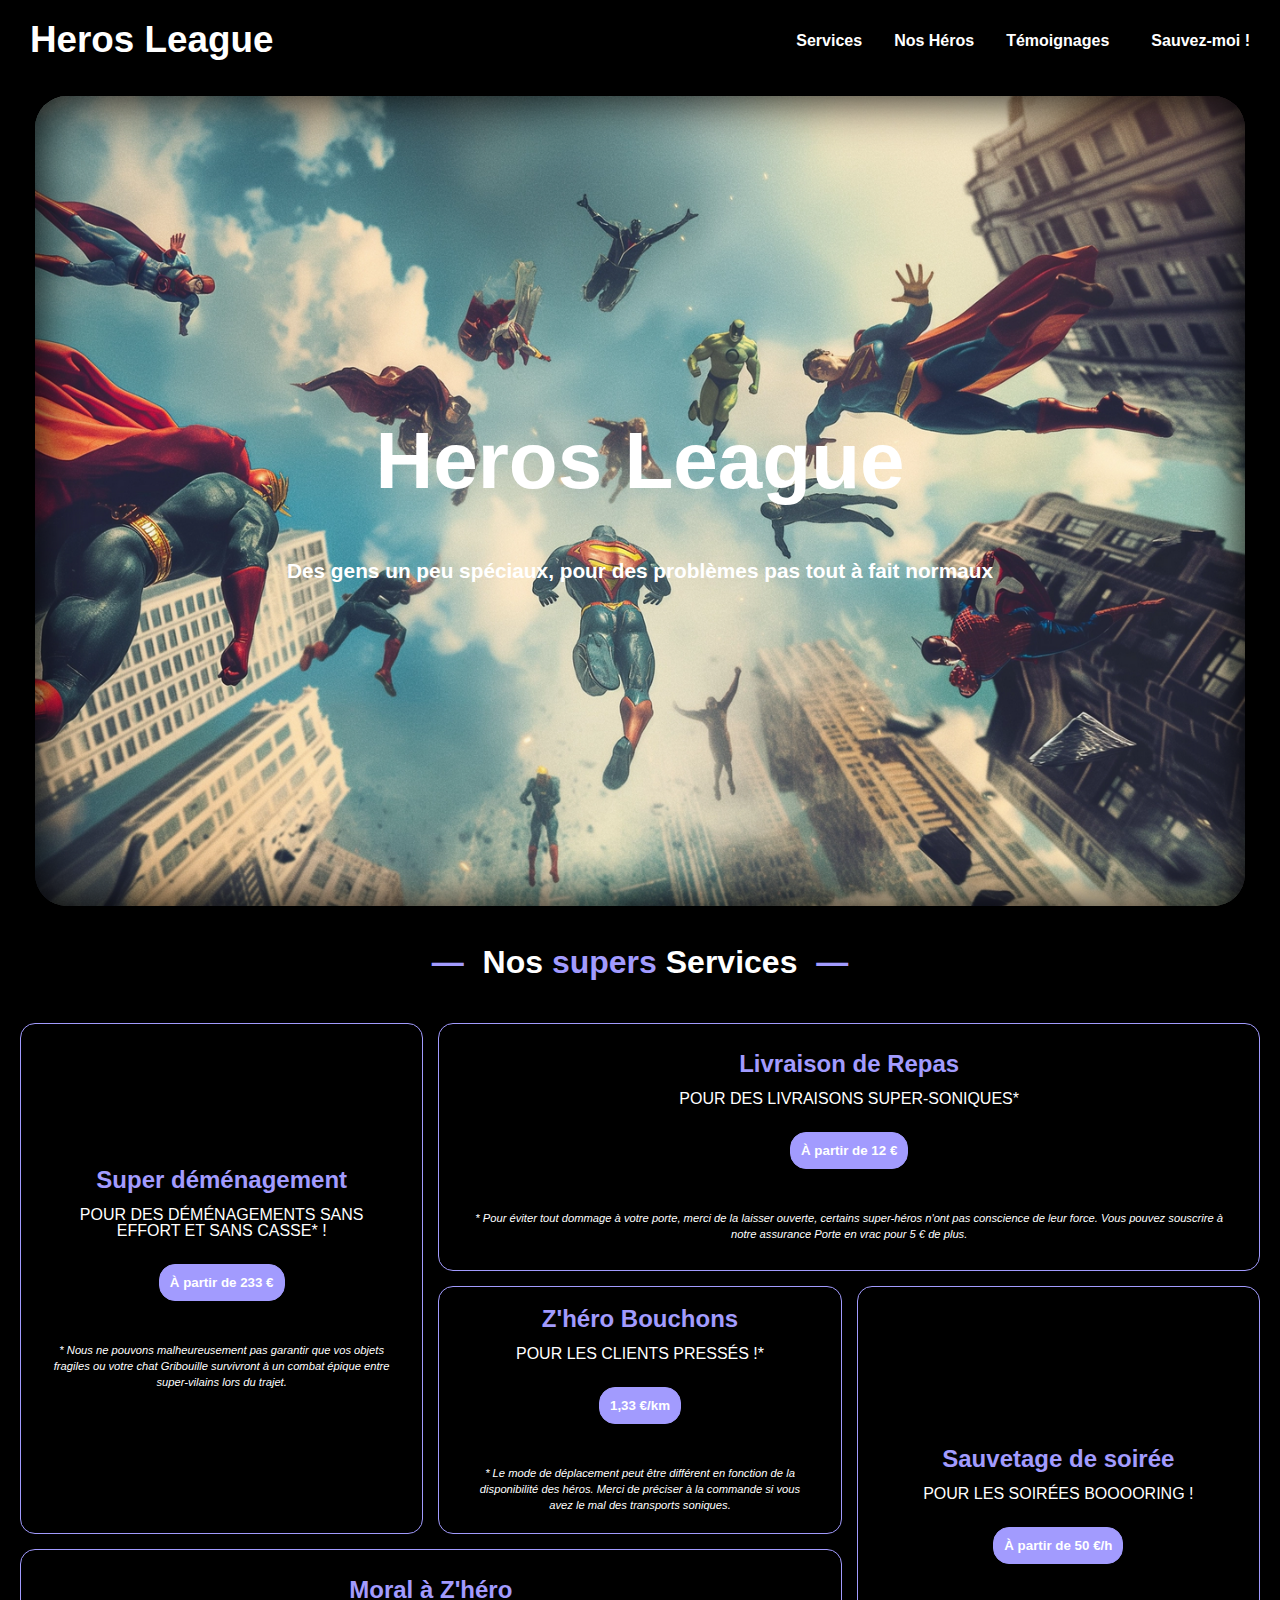
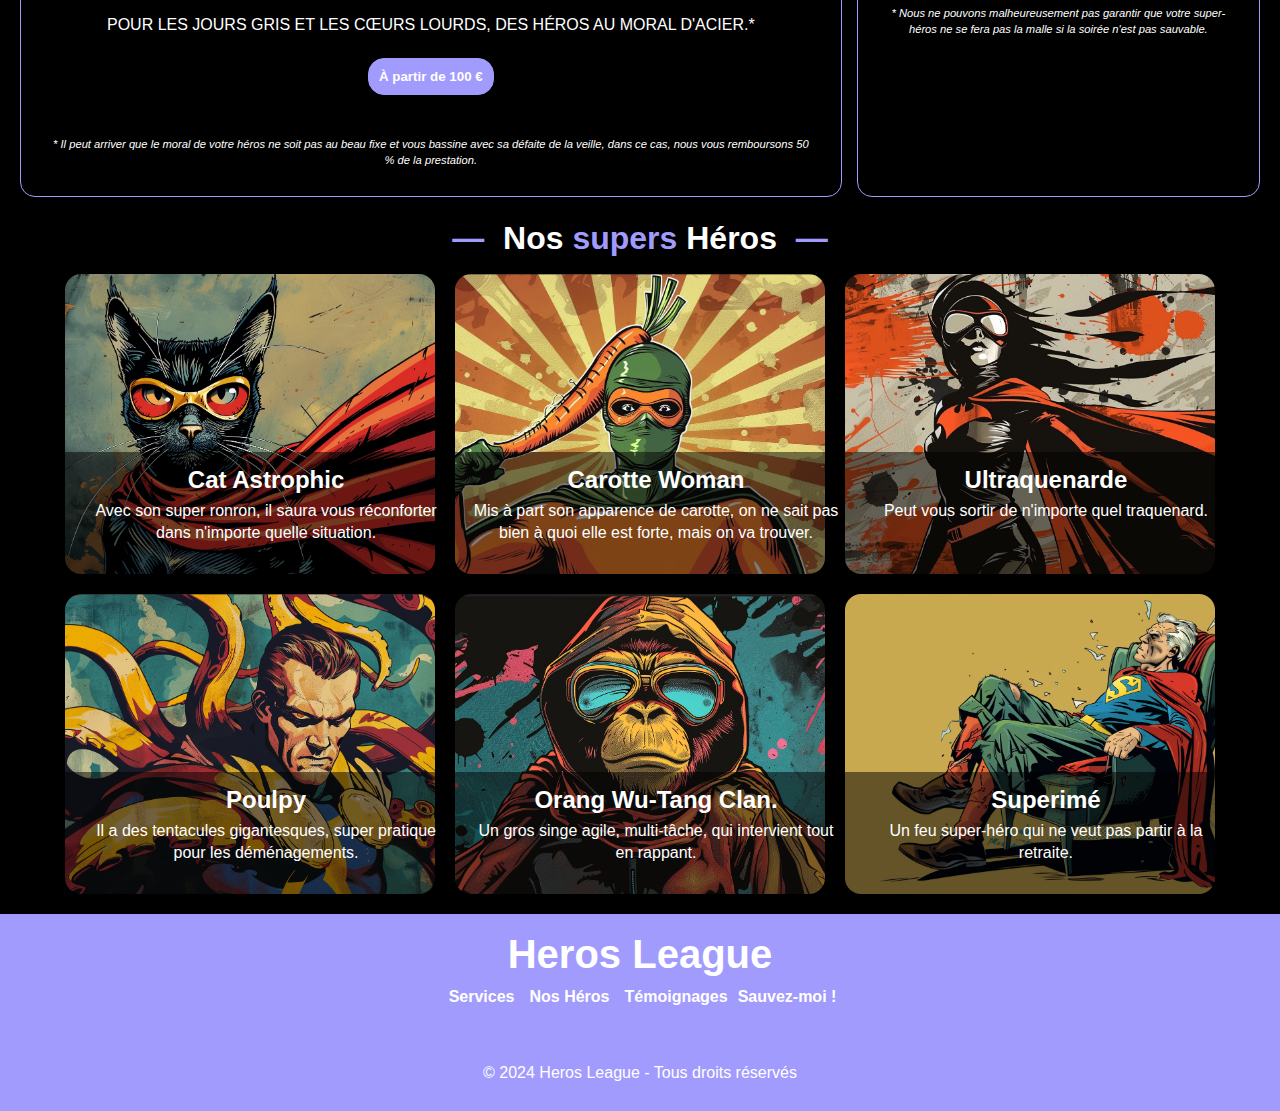
==== commit 0d93b48e: "heroes container tweak: images size" ====
--- a/html/index.html
+++ b/html/index.html
@@ -94,34 +94,45 @@
 			<div class="hero__container">
 
 				<section class="heros__article heros__article--1">
-					<div class="heros__article__text"></div>
-					<h4 class="heros__article__title">Cat Astrophic</h4>
-					<p class="heros__article__subtitle">Avec son super ronron, il saura vous réconforter dans n'importe quelle situation.</p>
+					<div class="heros__article__text">
+						<h4 class="heros__article__title">Cat Astrophic</h4>
+						<p class="heros__article__subtitle">Avec son super ronron, il saura vous réconforter dans n'importe quelle situation.</p>
+					</div>
 				</section>
 		
 				<section class="heros__article heros__article--2">
-					<h4 class="heros__article__title">Carotte Woman</h4>
-					<p class="heros__article__subtitle">Mis à part son apparence de carotte, on ne sait pas bien à quoi elle est forte, mais on va trouver.</p>
+					<div class="heros__article__text">
+						<h4 class="heros__article__title">Carotte Woman</h4>
+						<p class="heros__article__subtitle">Mis à part son apparence de carotte, on ne sait pas bien à quoi elle est forte, mais on va trouver.</p>
+					</div>
 				</section>
 		
 				<section class="heros__article heros__article--3">
-					<h4 class="heros__article__title">Ultraquenarde</h4>
-					<p class="heros__article__subtitle">Peut vous sortir de n'importe quel traquenard.</p>
+					<div class="heros__article__text">
+						<h4 class="heros__article__title">Ultraquenarde</h4>
+						<p class="heros__article__subtitle">Peut vous sortir de n'importe quel traquenard.</p>
+					</div>
 				</section>
 		
 				<section class="heros__article heros__article--4">
-					<h4 class="heros__article__title">Poulpy</h4>
-					<p class="heros__article__subtitle">Il a des tentacules gigantesques, super pratique pour les déménagements.</p>
+					<div class="heros__article__text">
+						<h4 class="heros__article__title">Poulpy</h4>
+						<p class="heros__article__subtitle">Il a des tentacules gigantesques, super pratique pour les déménagements.</p>
+					</div>
 				</section>
 		
 				<section class="heros__article heros__article--5">
-					<h4 class="heros__article__title">Orang Wu-Tang Clan.</h4>
-					<p class="heros__article__subtitle">Un gros singe agile, multi-tâche, qui intervient tout en rappant.</p>
+					<div class="heros__article__text">
+						<h4 class="heros__article__title">Orang Wu-Tang Clan.</h4>
+						<p class="heros__article__subtitle">Un gros singe agile, multi-tâche, qui intervient tout en rappant.</p>
+					</div>
 				</section>
 		
 				<section class="heros__article heros__article--6">
-					<h4 class="heros__article__title">Superimé</h4>
-					<p class="heros__article__subtitle">Un feu super-héro qui ne veut pas partir à la retraite.</p>
+					<div class="heros__article__text">
+						<h4 class="heros__article__title">Superimé</h4>
+						<p class="heros__article__subtitle">Un feu super-héro qui ne veut pas partir à la retraite.</p>
+					</div>
 				</section>
 			</div>
 		</div>
--- a/css/styles.css
+++ b/css/styles.css
@@ -181,28 +181,24 @@
   display: flex;
   flex-wrap: wrap;
   justify-content: center;
-  padding: 20px;
+  padding: 10px;
   max-width: 1200px; 
   margin: 0 auto; 
 }
 
 /* HERO ARTICLE */
 .heros__article {
-  width: calc(33% - 20px); 
-  min-height: 300px; 
+  width: calc(33.33% - 30px); 
+  height: 300px;
   margin: 10px;
   border-radius: 1rem;
-  background-size: cover;
-  background-position: center;
-  background-repeat: no-repeat;
-  display: flex;
-  flex-direction: column;
-  justify-content: flex-end; 
-  padding: 1rem;
   box-sizing: border-box;
   position: relative;
   color: white;
 	text-align: center;
+	background-size: cover;
+  background-position: center;
+  background-repeat: no-repeat;
 }
 
 .heros__article__text {
@@ -230,27 +226,27 @@
 
 /* BACKGROUND IMAGES FOR ARTICLES */
 .heros__article--1 {
-	background: url(../ressources/images/catastrophic.png);
+	background-image: url(../ressources/images/catastrophic.png);
 }
 
 .heros__article--2 {
-	background: url(../ressources/images/carotte-woman.png);
+	background-image: url(../ressources/images/carotte-woman.png);
 }
 
 .heros__article--3 {
-	background: url(../ressources/images/ultraquenarde.png);
+	background-image: url(../ressources/images/ultraquenarde.png);
 }
 
 .heros__article--4 {
-	background: url(../ressources/images/poulpy.png);
+	background-image: url(../ressources/images/poulpy.png);
 }
 
 .heros__article--5 {
-	background: url(../ressources/images/oran-wu-tang-clan.png);
+	background-image: url(../ressources/images/oran-wu-tang-clan.png);
 }
 
 .heros__article--6 {
-	background: url(../ressources/images/superime.png);
+	background-image: url(../ressources/images/superime.png);
 }
 
 /* RESPONSIVE PROPERTIES */
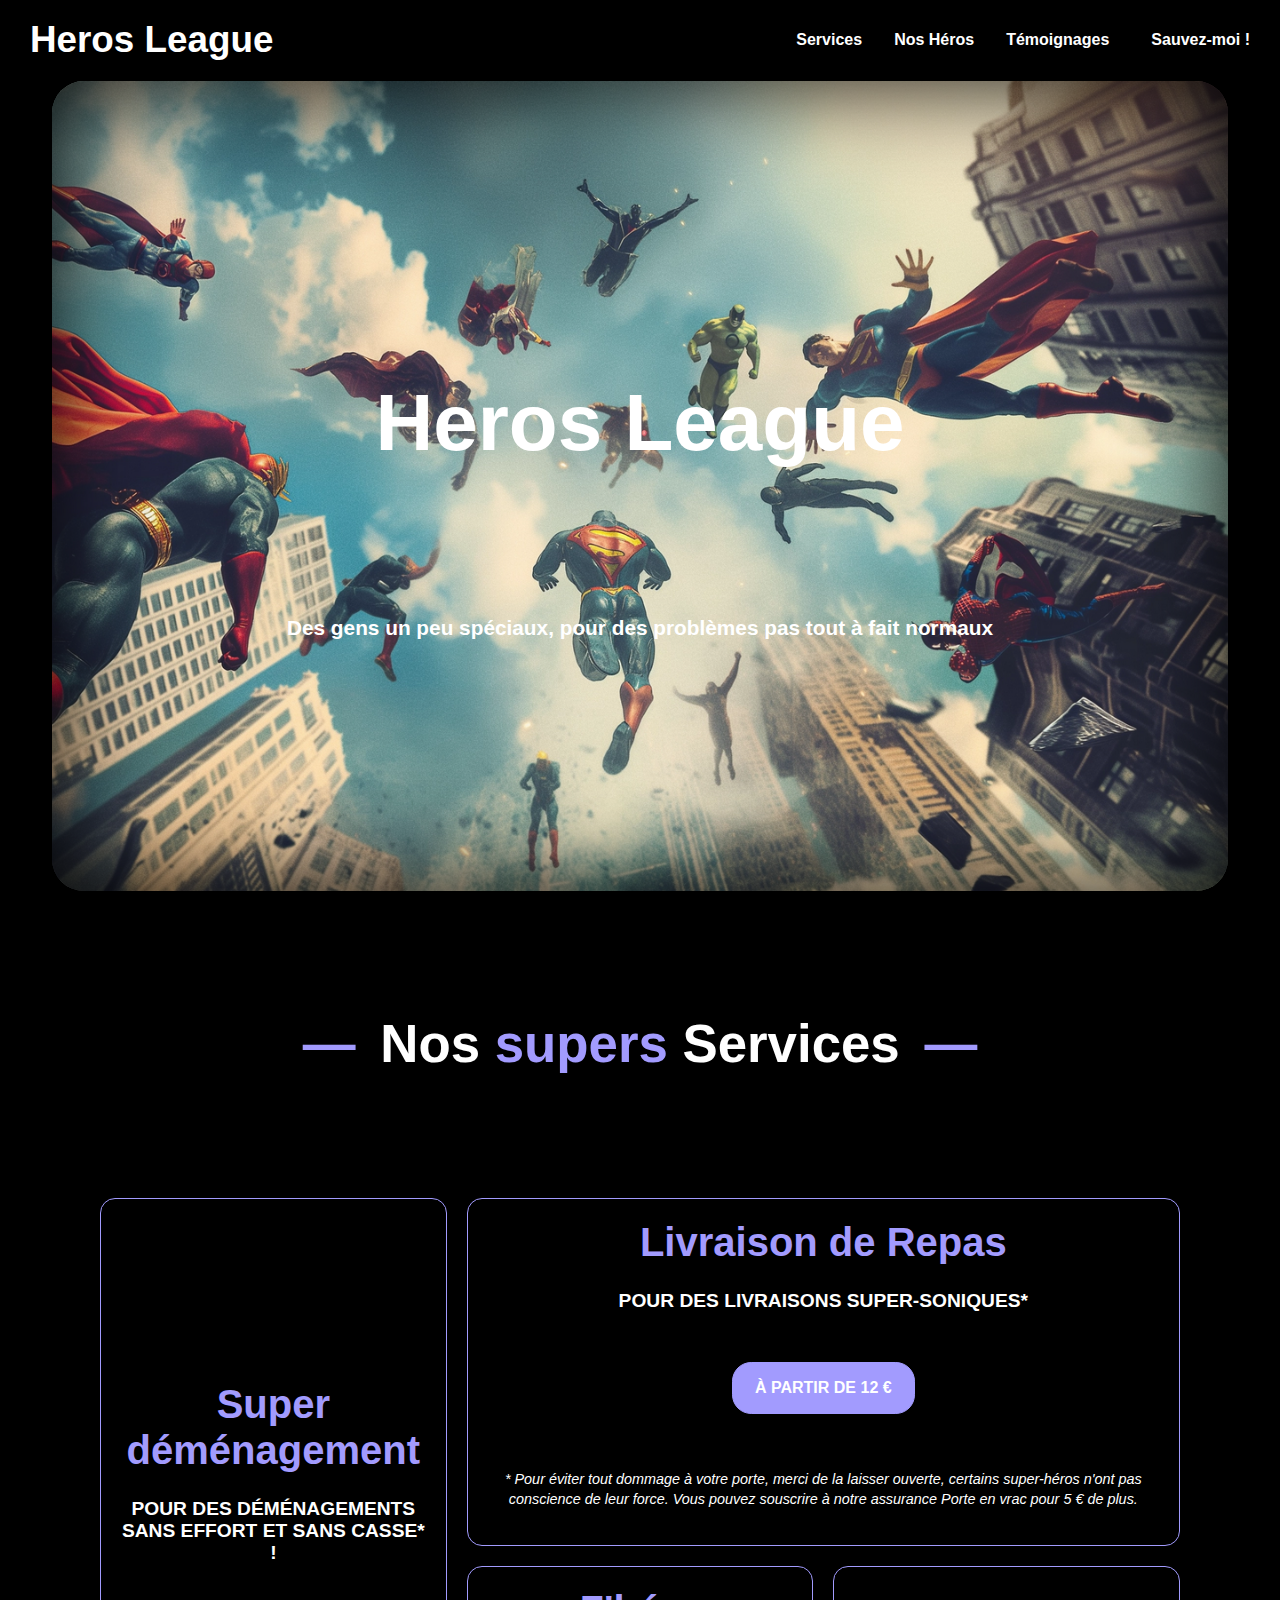
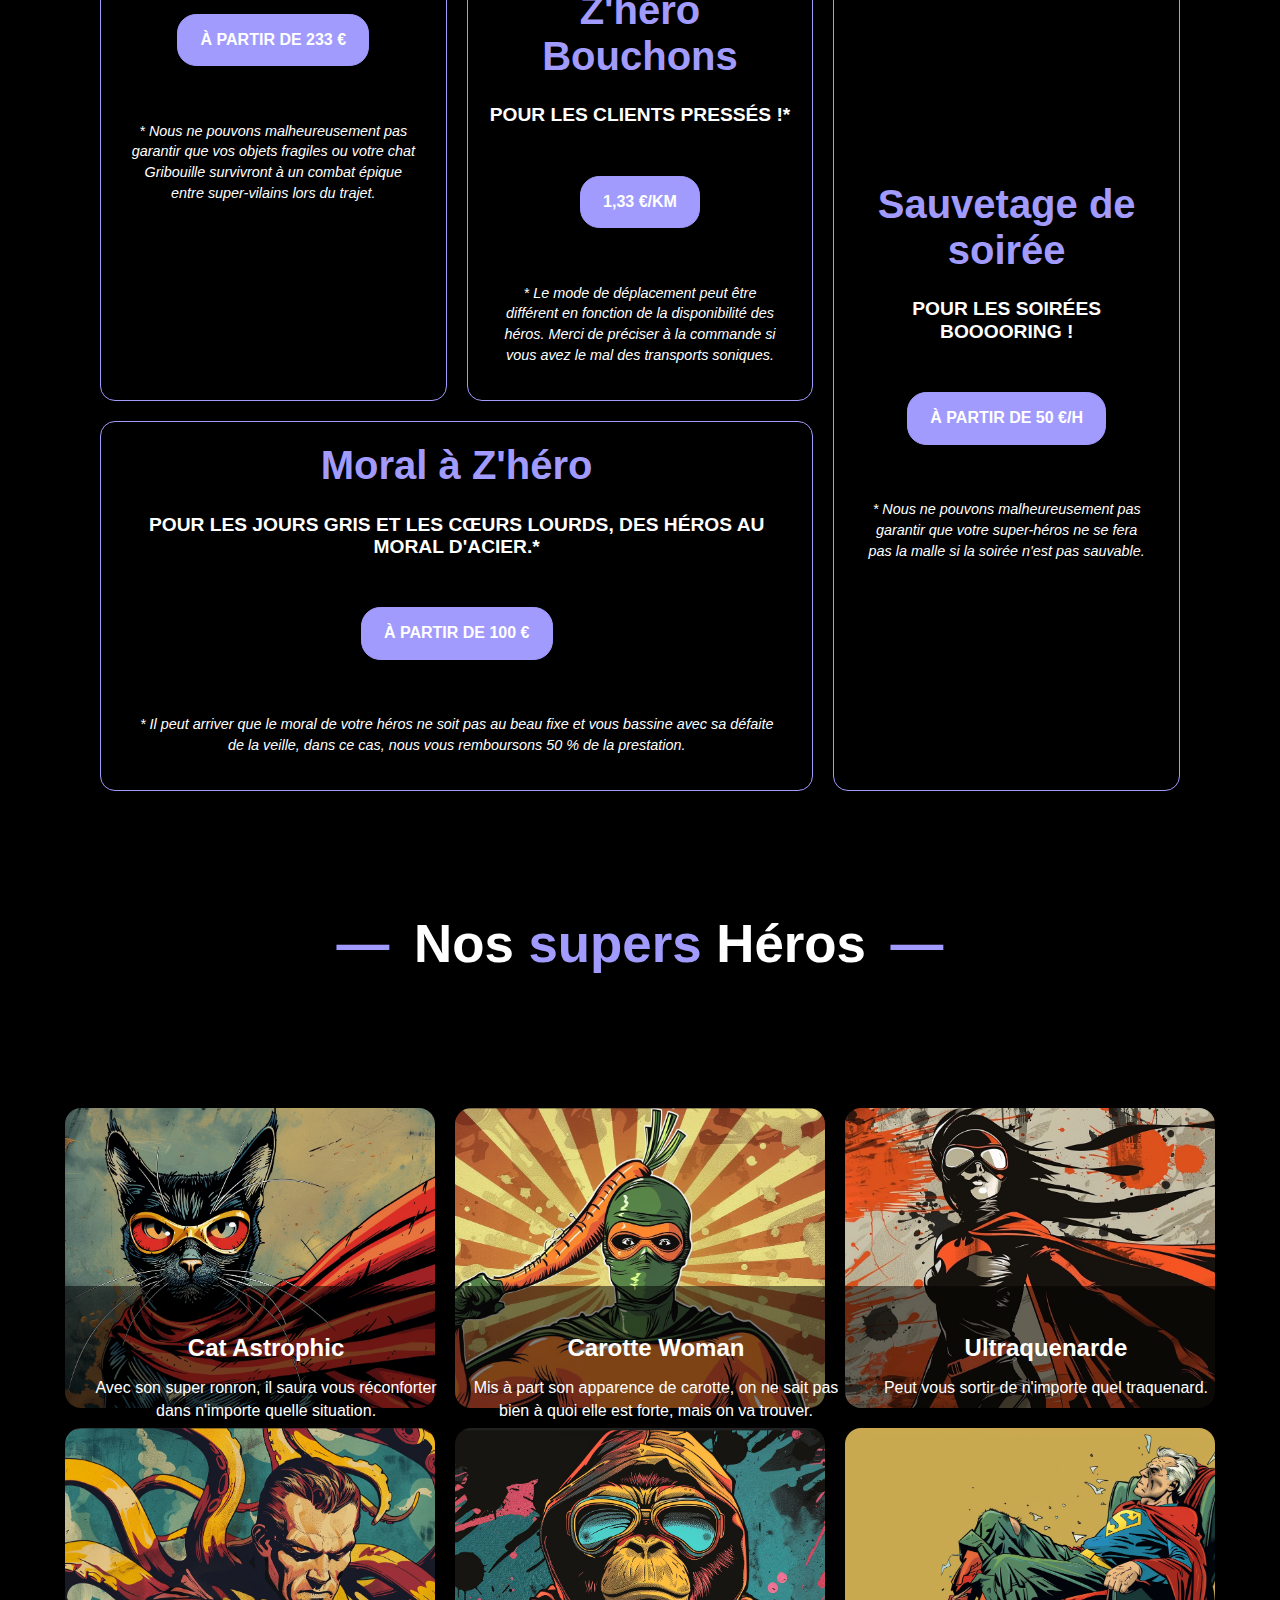
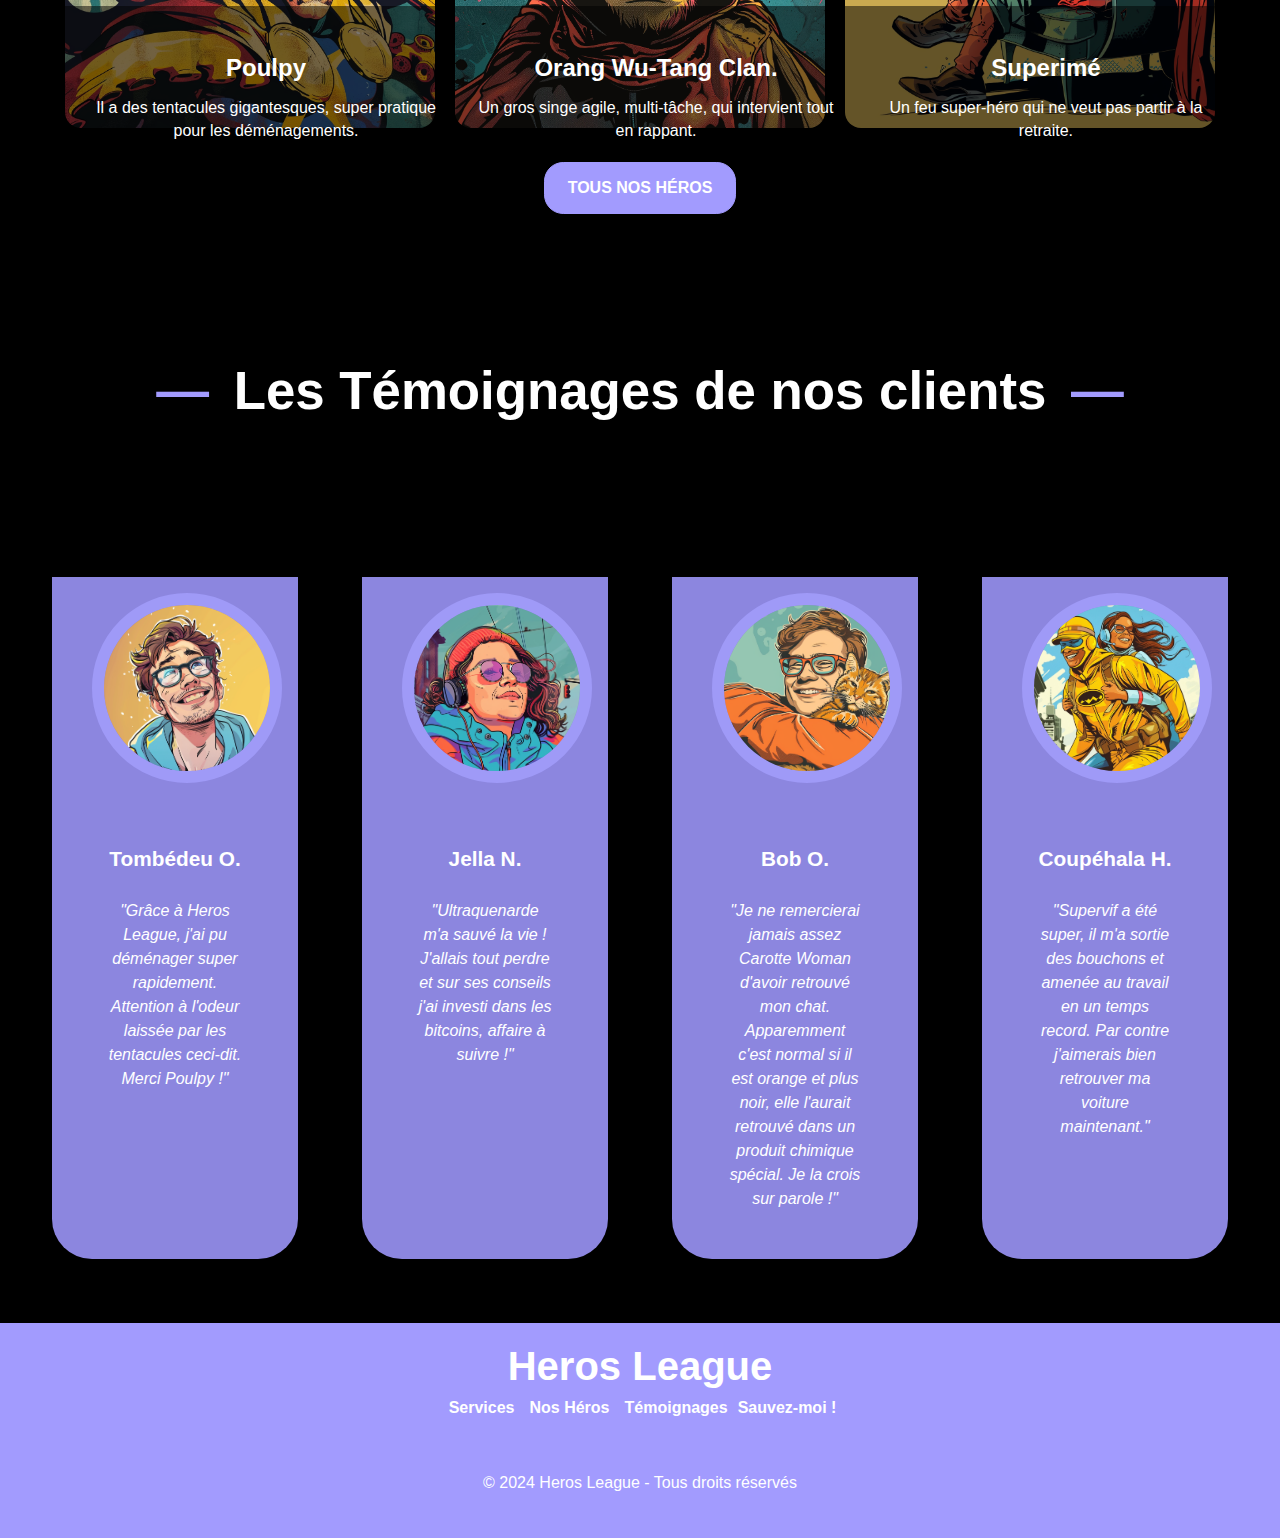
==== commit 18451aa4: "added a testimony section, fixed the css" ====
--- a/html/index.html
+++ b/html/index.html
@@ -1,15 +1,13 @@
 <!DOCTYPE html>
 <html lang="fr">
 <head>
-<meta charset="UTF-8">
-<meta http-equiv="X-UA-Compatible" content="IE=edge">
-<meta name="viewport" content="width=device-width, initial-scale=1.0">
-<title>Heros League</title>
-
-<link rel="stylesheet" href="../css/reset.css" />
-<link rel="stylesheet" href="../css/styles.css" />
-
-<link href="https://api.fontshare.com/v2/css?f[]=satoshi@300&display=swap" rel="stylesheet">
+    <meta charset="UTF-8">
+    <meta http-equiv="X-UA-Compatible" content="IE=edge">
+    <meta name="viewport" content="width=device-width, initial-scale=1.0">
+    <title>Heros League</title>
+    <link href="https://api.fontshare.com/v2/css?f[]=satoshi@300,301,700&display=swap" rel="stylesheet">
+    <link rel="stylesheet" href="../css/reset.css" />
+    <link rel="stylesheet" href="../css/styles.css" />
 </head>
 
 <body>
@@ -32,18 +30,18 @@
     </div>
     
     <div class="featuredServices">
-        <h2 class="services__title">
-            <span class="services__title--super emdash">—</span>
+        <h2 class="container__title">
+            <span class="container__title--emdash">—</span>
             Nos
-            <span class="services__title--super">supers</span> 
+            <span class="container__title--super">supers</span> 
             Services
-            <span class="services__title--super emdash">—</span>
+            <span class="container__title--emdash">—</span>
         </h2>
         <div class="featuredServices__container">
             <section class="article article-1">
                 <h3 class="article__title">Super déménagement</h3>
                 <h4 class="article__subtitle">pour des déménagements sans effort et sans casse* !</h4>
-                    <button class="article__button">À partir de 233 €</button>
+                    <button class="button">À partir de 233 €</button>
                     <p class="article__footnote">* Nous ne pouvons malheureusement pas garantir que vos objets fragiles ou votre chat Gribouille survivront à un combat épique entre super-vilains lors du trajet.
                     </p>
             </section>
@@ -51,7 +49,7 @@
             <section class="article article-2">
                 <h3 class="article__title">Livraison de Repas</h3>
                 <h4 class="article__subtitle">Pour des livraisons super-soniques*</h4>
-                    <button class="article__button">À partir de 12 €</button>
+                    <button class="button">À partir de 12 €</button>
                     <p class="article__footnote">* Pour éviter tout dommage à votre porte, merci de la laisser ouverte, certains super-héros n'ont pas conscience de leur force. Vous pouvez souscrire à notre assurance Porte en vrac pour 5 € de plus.
                     </p>
             </section>
@@ -59,7 +57,7 @@
             <section class="article article-3">
                 <h3 class="article__title">Z'héro Bouchons</h3>
                 <h4 class="article__subtitle">Pour les clients pressés !*</h4>
-                    <button class="article__button">1,33 €/km</button>
+                    <button class="button">1,33 €/km</button>
                     <p class="article__footnote">* Le mode de déplacement peut être différent en fonction de la disponibilité des héros. Merci de préciser à la commande si vous avez le mal des transports soniques.
                     </p>
             </section>
@@ -67,7 +65,7 @@
             <section class="article article-4">
                 <h3 class="article__title">Sauvetage de soirée</h3>
                 <h4 class="article__subtitle">Pour les soirées booooring !</h4>
-                    <button class="article__button">À partir de 50 €/h</button>
+                    <button class="button">À partir de 50 €/h</button>
                     <p class="article__footnote">* Nous ne pouvons malheureusement pas garantir que votre super-héros ne se fera pas la malle si la soirée n'est pas sauvable.
                     </p>
             </section>
@@ -75,7 +73,7 @@
             <section class="article article-5">
                 <h3 class="article__title">Moral à Z'héro</h3>
                 <h4 class="article__subtitle">Pour les jours gris et les cœurs lourds, des héros au moral d'acier.*</h4>
-                    <button class="article__button">À partir de 100 €</button>
+                    <button class="button">À partir de 100 €</button>
                     <p class="article__footnote">* Il peut arriver que le moral de votre héros ne soit pas au beau fixe et vous bassine avec sa défaite de la veille, dans ce cas, nous vous remboursons 50 % de la prestation.
                     </p>
             </section>
@@ -83,13 +81,13 @@
     </div>
 
     <div class="heros">
-			<h2 class="heros__title">
-				<span class="heros__title--super emdash">—</span>
-				Nos
-				<span class="heros__title--super">supers</span>
-				Héros
-				<span class="heros__title--super emdash">—</span>
-			</h2>
+        <h2 class="container__title">
+            <span class="container__title--emdash">—</span>
+            Nos
+            <span class="container__title--super">supers</span> 
+            Héros
+            <span class="container__title--emdash">—</span>
+        </h2>
 		
 			<div class="hero__container">
 
@@ -134,14 +132,80 @@
 						<p class="heros__article__subtitle">Un feu super-héro qui ne veut pas partir à la retraite.</p>
 					</div>
 				</section>
+                <button class="button">Tous nos héros</button>
 			</div>
-		</div>
-		
-
-
+	</div>
+
+  <div class="temoignages">
+      <h2 class="container__title">
+          <span class="container__title--emdash">—</span>
+          Les Témoignages de nos clients
+          <span class="container__title--emdash">—</span>
+      </h2>
+  
+      <div class="temoignages__container">
+          <section class="temoignages__article temoignages__article--1">
+            <div class="temoignages__container--background">
+              <figure> 
+                  <div class="temoignages__image">
+                    <img src="../ressources/images/testimony-1.png" alt="Photo du témoin">
+                  </div>
+                  <figcaption class="temoignages__article__text">
+                      <h4 class="temoignages__article__title">Tombédeu O.</h4>
+                      <p class="temoignages__article__subtitle">"Grâce à Heros League, j'ai pu déménager super rapidement. Attention à l'odeur laissée par les tentacules ceci-dit. Merci Poulpy !"</p>
+                  </figcaption>
+              </figure>
+            </div>
+          </section>
+
+          <section class="temoignages__article temoignages__article--2">
+            <div class="temoignages__container--background">
+              <figure>
+                  <div class="temoignages__image">
+                    <img src="../ressources/images/testimony-2.png" alt="Photo du témoin">
+                  </div>
+                  <figcaption class="temoignages__article__text">
+                      <h4 class="temoignages__article__title">Jella N.</h4>
+                      <p class="temoignages__article__subtitle">"Ultraquenarde m'a sauvé la vie ! J'allais tout perdre et sur ses conseils j'ai investi dans les bitcoins, affaire à suivre !"</p>
+                  </figcaption>
+              </figure>
+            </div>
+          </section>
+
+          <section class="temoignages__article temoignages__article--3">
+            <div class="temoignages__container--background">
+              <figure>
+                  <div class="temoignages__image">
+                    <img src="../ressources/images/testimony-3.png" alt="Photo du témoin">
+                  </div>
+                  <figcaption class="temoignages__article__text">
+                      <h4 class="temoignages__article__title">Bob O.</h4>
+                      <p class="temoignages__article__subtitle">"Je ne remercierai jamais assez Carotte Woman d'avoir retrouvé mon chat. Apparemment c'est normal si il est orange et plus noir, elle l'aurait retrouvé dans un produit chimique spécial. Je la crois sur parole !"</p>
+                  </figcaption>
+              </figure>
+            </div>
+          </section>
+
+          <section class="temoignages__article temoignages__article--4">
+            <div class="temoignages__container--background">
+              <figure>
+                  <div class="temoignages__image">
+                    <img src="../ressources/images/testimony-4.png" alt="Photo du témoin">
+                  </div>
+                  <figcaption class="temoignages__article__text">
+                      <h4 class="temoignages__article__title">Coupéhala H.</h4>
+                      <p class="temoignages__article__subtitle">"Supervif a été super, il m'a sortie des bouchons et amenée au travail en un temps record. Par contre j'aimerais bien retrouver ma voiture maintenant."</p>
+                  </figcaption>
+              </figure>
+            </div>
+        </section>
+      </div>
+  </div>
+		
 </main>
+
 <footer>
-    <div class="footer-background">
+    <div class="footer__background">
         <nav id="footer-nav">
             <div class="footer-logo">Heros League</div>
                 <ul class="footer-nav-links">
--- a/css/styles.css
+++ b/css/styles.css
@@ -1,14 +1,14 @@
-* {
-	margin: 0;
-	padding: 0;
+:root {
+  --color-primary: #a29bfe;
+  --color-text: #fff;
+  --color-background: #000;
+  --font-base: 'Satoshi', sans-serif;
 }
 
 body {
-	font-family: 'Satoshi', sans-serif;
-	color: white;
-	background: black;
-	padding: 0;
-	margin: 0;
+  font-family: var(--font-base);
+  color: var(--color-text);
+  background: var(--color-background);
 }
 
 html {
@@ -57,14 +57,26 @@
 	color: white;
 }
 
+.button {
+  color: var(--color-text);
+  font-size: 1rem;
+  font-weight: bold;
+  background-color: var(--color-primary);
+  border: 1px solid var(--color-primary);
+  border-radius: 1.2rem;
+  padding: 1rem 1.4rem;
+  margin: 1.5rem;
+  cursor: pointer;
+  text-transform: uppercase;
+}
+
 /* PRESENTATION CONTAINER */
-
 .presentation {
 	background: url(../ressources/images/hero-banner.png) center/cover no-repeat;
 	min-height: 90vh;
 	border-radius: 2rem;
-	margin: 0;
-	box-shadow: inset 0 0 50px #000000;
+	margin: 0 2rem 0 2rem;
+	box-shadow: inset 0 0 100px #000000;
 }
 
 .presentation, .presentation__text {
@@ -72,7 +84,6 @@
 	flex-direction: column;
 	align-items: center;
 	justify-content: center;
-	margin: 15px;
 }
 
 .presentation__title, .presentation__subtitle {
@@ -89,36 +100,55 @@
 }
 
 /* SERVICES CONTAINER */
-
-.services__title, .heros__title {
-	font-size: 2rem;
+.container__title {
+	font-size: 3.3rem;
 	font-weight: bold;
-	text-align: center;  
-}
-
-.services__title--super, .heros__title--super {
+	text-align: center; 
+  padding: 1.5em; 
+}
+
+.container__title--super {
+  color: var(--color-primary);
+}
+
+.container__title--emdash {
+	padding: 0 10px 0 10px;
 	color: #a29bfe;
-}
-
-.emdash {
-padding: 0 10px 0 10px;
-}
-
-.featuredServices {
-	padding: 25px 0px 25px 0px;    
 }
 
 .featuredServices__container {
 	display: grid;
-  grid-template-columns: 1fr 1fr 1fr;
-  grid-template-rows: 1fr 1fr 1fr;
-  gap: 15px 15px;
-  grid-auto-flow: row;
+	grid-template-columns: repeat(3, 1fr);
+	gap: 20px;
   grid-template-areas:
     "article-1 article-2 article-2"
     "article-1 article-3 article-4"
     "article-5 article-5 article-4";
-	padding-top: 45px;
+  padding: 0 5rem 0 5rem;
+}
+
+@media (max-width: 1024px) {
+	.featuredServices__container {
+		grid-template-columns: repeat(2, 1fr);
+		grid-template-areas:
+			"article-1 article-2"
+			"article-3 article-4"
+			"article-5 article-5";
+	}
+}
+
+@media (max-width: 768px) {
+	.featuredServices__container {
+		display: grid;
+		grid-template-areas: 
+    "article-1"
+    "article-2"
+		"article-3"
+    "article-4"
+	  "article-5"
+    "article-6";
+		grid-template-columns: 1fr; 
+	}
 }
 
 .article-1 { grid-area: article-1; }
@@ -132,7 +162,6 @@
 .article-5 { grid-area: article-5; }
 
 .article {
-	font-size: 1rem;
 	border: 1px solid #a29bfe;
 	border-radius: 15px;
 	display: flex;
@@ -144,35 +173,24 @@
 }   
 
 .article__title {
-	font-size: 1.5rem;
+	font-size: 2.5rem;
 }
 
 .article__title, .article__title-2 {
 	color: #a29bfe;
 	font-weight: bold;
-	padding-bottom: 5px;
+  margin: 0;
 }
 
 .article__subtitle {
 	text-transform: uppercase;
-	padding: 10px;
-}
-
-.article__button {
-	color: white;
-	font-weight: bold;
-	background-color: #a29bfe;
-	border: 1px solid #a29bfe;
-	border-radius: 16px;
-	padding: 10px;
-	margin-top: 15px;
-	margin-bottom: 25px;
+  font-size: 1.2rem;
 }
 
 .article__footnote {
-	font-size: 0.7em;
+	font-size: 0.9em;
 	font-style: italic;
-	line-height: 1rem;
+	line-height: 1.3rem;
 	padding: 16px 10px 0 10px;
 }
 
@@ -181,8 +199,7 @@
   display: flex;
   flex-wrap: wrap;
   justify-content: center;
-  padding: 10px;
-  max-width: 1200px; 
+  max-width: 1200px;
   margin: 0 auto; 
 }
 
@@ -203,13 +220,13 @@
 
 .heros__article__text {
 	position: absolute;
-    left: 0;
-    bottom: 0;
-    width: 100%;
-		height: 30%;
-    padding: 1rem;
-    background: rgba(0,0,0,0.5);
-    color: #fff;
+	left: 0;
+	bottom: 0;
+	width: 100%;
+	height: 30%;
+	padding: 1rem;
+	background: rgba(0,0,0,0.5);
+	color: #fff;
 }
 
 /* ARTICLE CONTENT STYLES */
@@ -262,7 +279,57 @@
   }
 }
 
+/* TEMOIGNAGNES CONTAINER */
+.temoignages__container {
+	display: flex;
+	flex-wrap: nowrap;
+	justify-content: space-between;
+}
+
+/* TEMOIGNAGES ARTICLES */
+.temoignages__article {
+	display: flex;
+	flex-direction: column;
+	align-items: center;
+	width: 25%;
+}
+
+.temoignages img {
+	width: 100%;
+	border-radius: 50%;
+	border: #9f9af7 solid .8rem;
+	object-fit: cover;
+	aspect-ratio: 1 / 1;
+}
+
+.temoignages__article__text {
+	padding: 2rem 1rem 1rem 1rem; 
+	color: #fff;
+	text-align: center;
+  
+}
+
+.temoignages__article__title {
+  font-size: 1.3rem;
+}
+
+.temoignages__article__subtitle {
+  font-style: italic;
+  line-height: 1.5rem;
+}
+
+.temoignages__container--background {
+	background-color: #8c86df;
+	height: 100%;
+  border-bottom-left-radius: 2.5rem;
+  border-bottom-right-radius: 2.5rem;
+  margin: 2rem;
+}
+
 /* FOOTER NAV */
+footer {
+  padding-top: 2rem;
+}
 
 #footer-nav {
 	display: flex;
@@ -295,7 +362,7 @@
   text-align: center;  
 }
 
-.footer-background {
+.footer__background {
   background-color: #a29bfe;    
 	align-items: center;   
   padding: 20px; 
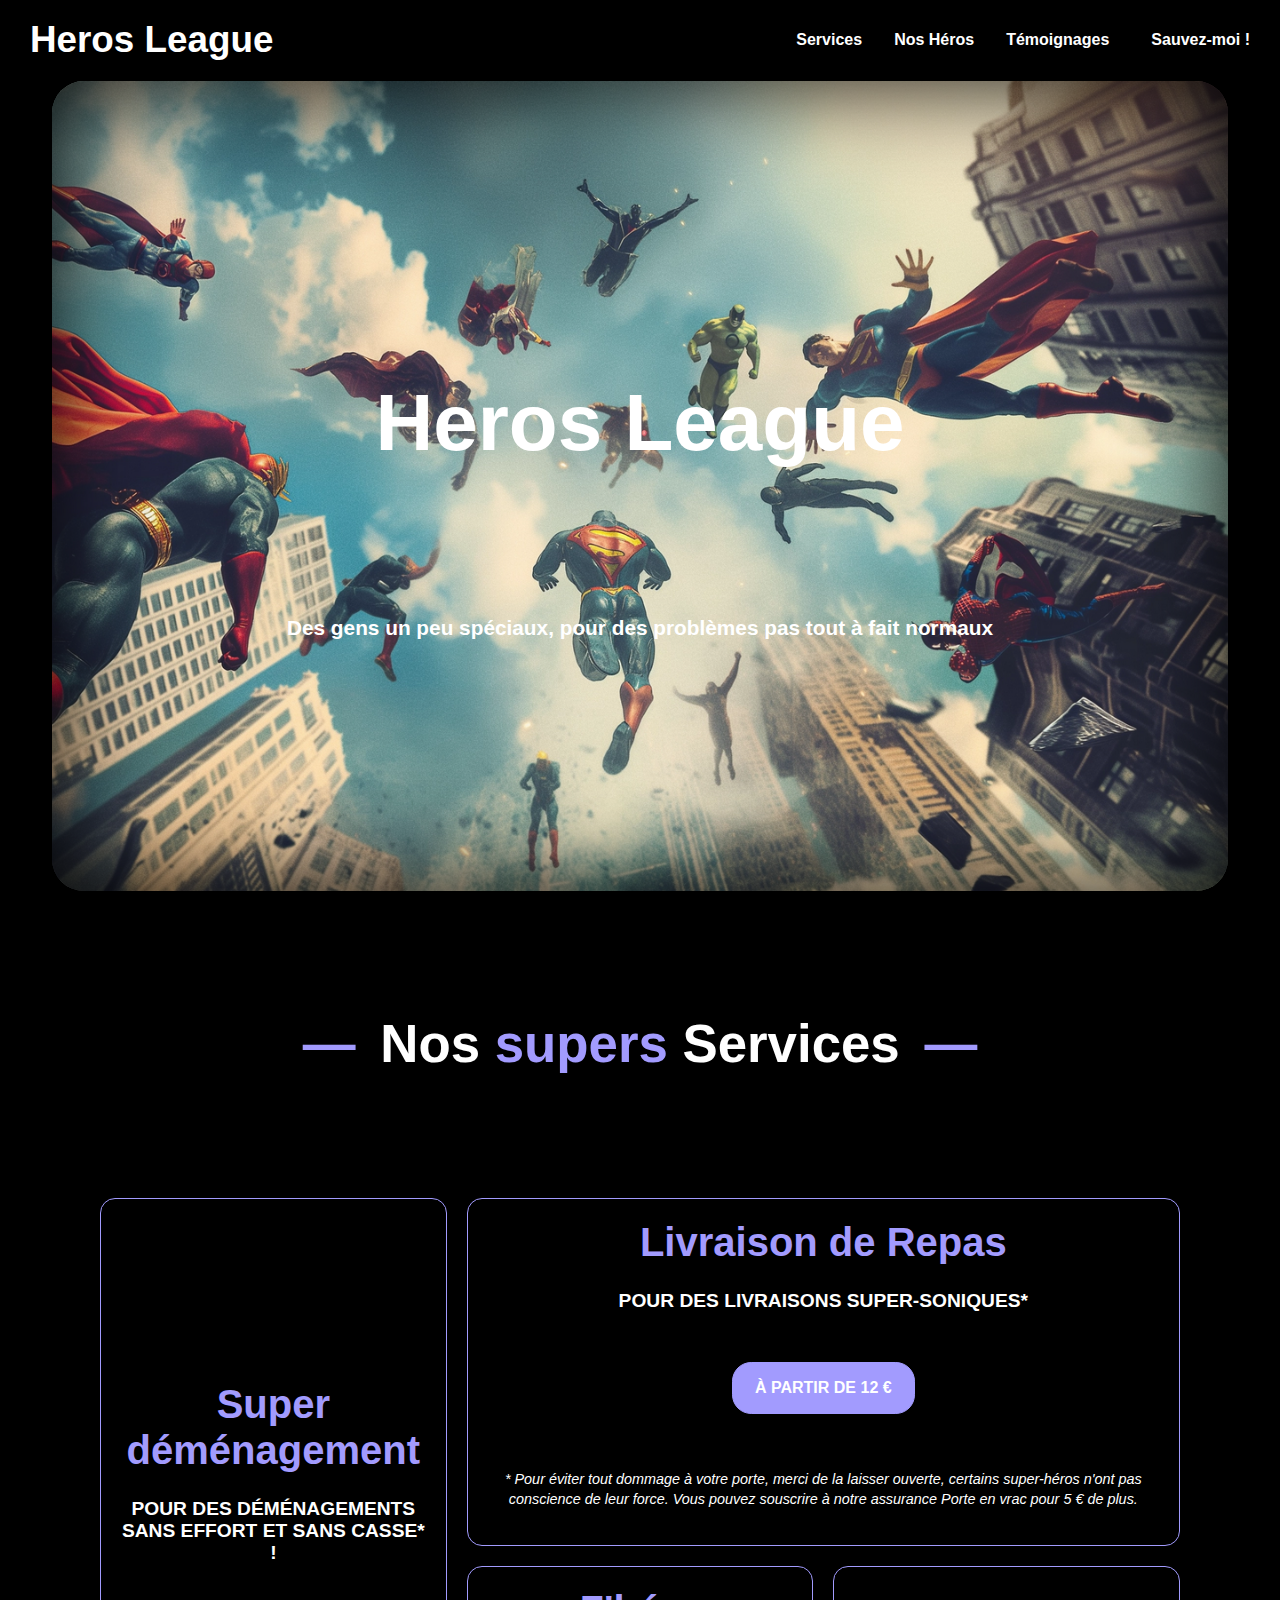
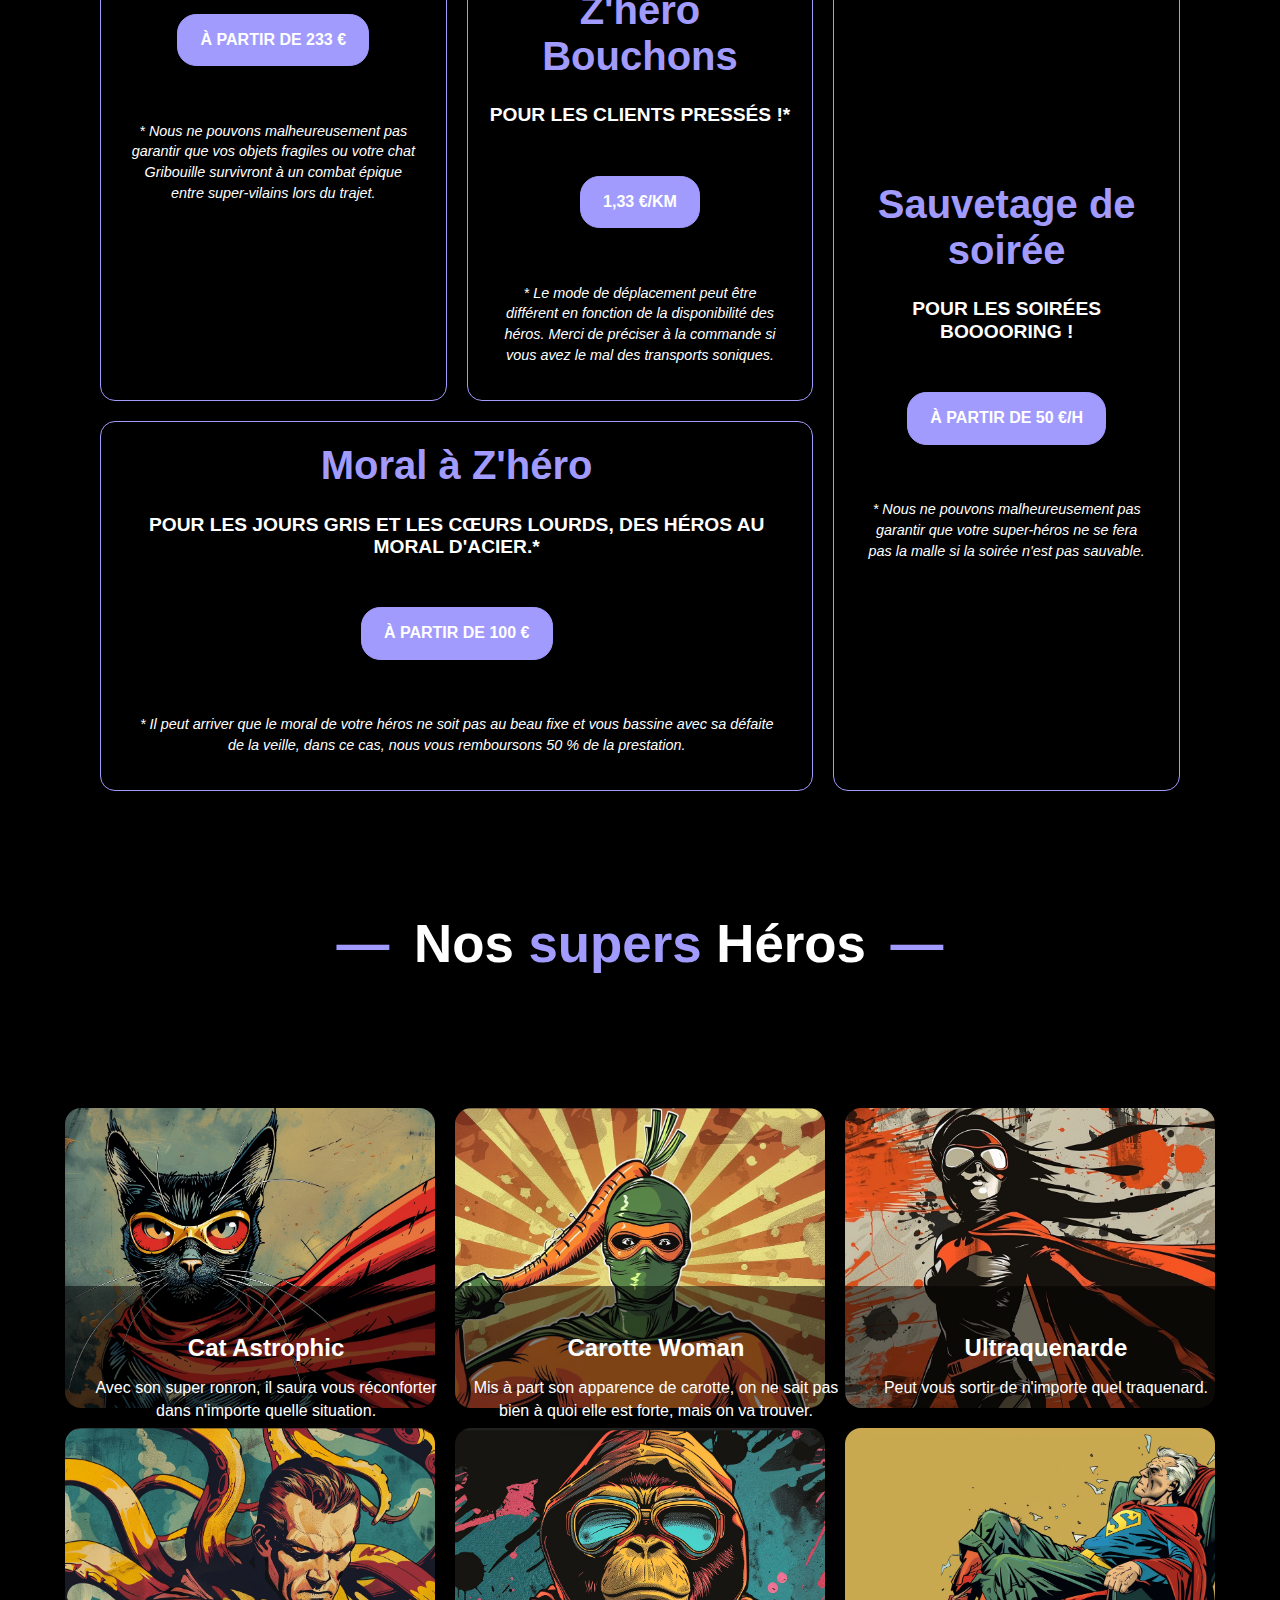
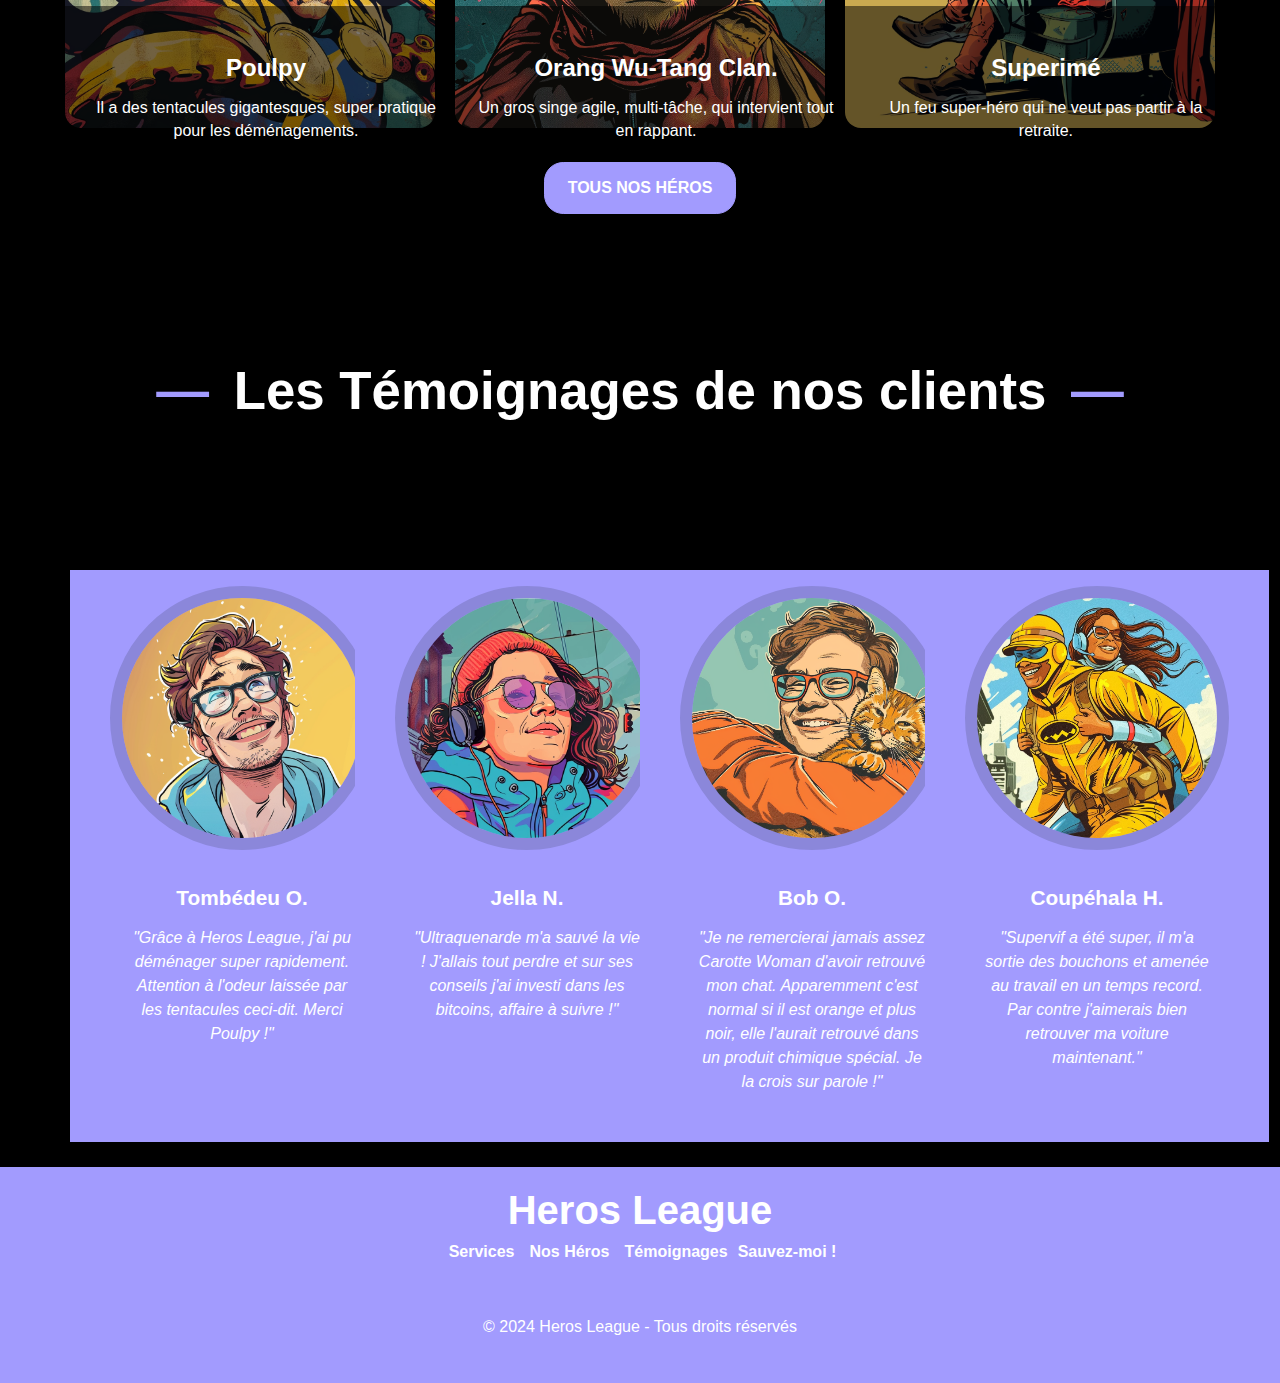
==== commit 2b0c3ab9: "css: responsive" ====
--- a/html/index.html
+++ b/html/index.html
@@ -144,61 +144,61 @@
       </h2>
   
       <div class="temoignages__container">
-          <section class="temoignages__article temoignages__article--1">
-            <div class="temoignages__container--background">
-              <figure> 
-                  <div class="temoignages__image">
-                    <img src="../ressources/images/testimony-1.png" alt="Photo du témoin">
-                  </div>
-                  <figcaption class="temoignages__article__text">
-                      <h4 class="temoignages__article__title">Tombédeu O.</h4>
-                      <p class="temoignages__article__subtitle">"Grâce à Heros League, j'ai pu déménager super rapidement. Attention à l'odeur laissée par les tentacules ceci-dit. Merci Poulpy !"</p>
-                  </figcaption>
-              </figure>
-            </div>
-          </section>
-
-          <section class="temoignages__article temoignages__article--2">
-            <div class="temoignages__container--background">
-              <figure>
-                  <div class="temoignages__image">
-                    <img src="../ressources/images/testimony-2.png" alt="Photo du témoin">
-                  </div>
-                  <figcaption class="temoignages__article__text">
-                      <h4 class="temoignages__article__title">Jella N.</h4>
-                      <p class="temoignages__article__subtitle">"Ultraquenarde m'a sauvé la vie ! J'allais tout perdre et sur ses conseils j'ai investi dans les bitcoins, affaire à suivre !"</p>
-                  </figcaption>
-              </figure>
-            </div>
-          </section>
-
-          <section class="temoignages__article temoignages__article--3">
-            <div class="temoignages__container--background">
-              <figure>
-                  <div class="temoignages__image">
-                    <img src="../ressources/images/testimony-3.png" alt="Photo du témoin">
-                  </div>
-                  <figcaption class="temoignages__article__text">
-                      <h4 class="temoignages__article__title">Bob O.</h4>
-                      <p class="temoignages__article__subtitle">"Je ne remercierai jamais assez Carotte Woman d'avoir retrouvé mon chat. Apparemment c'est normal si il est orange et plus noir, elle l'aurait retrouvé dans un produit chimique spécial. Je la crois sur parole !"</p>
-                  </figcaption>
-              </figure>
-            </div>
-          </section>
-
-          <section class="temoignages__article temoignages__article--4">
-            <div class="temoignages__container--background">
-              <figure>
-                  <div class="temoignages__image">
-                    <img src="../ressources/images/testimony-4.png" alt="Photo du témoin">
-                  </div>
-                  <figcaption class="temoignages__article__text">
-                      <h4 class="temoignages__article__title">Coupéhala H.</h4>
-                      <p class="temoignages__article__subtitle">"Supervif a été super, il m'a sortie des bouchons et amenée au travail en un temps record. Par contre j'aimerais bien retrouver ma voiture maintenant."</p>
-                  </figcaption>
-              </figure>
-            </div>
+        <section class="temoignages__article temoignages__article--1">
+          <div class="temoignages__container--background">
+            <figure class="temoignages__figure"> 
+                <div class="temoignages__image">
+                  <img src="../ressources/images/testimony-1.png" alt="Photo du témoin">
+                </div>
+                <figcaption class="temoignages__article__text">
+                    <h4 class="temoignages__article__title">Tombédeu O.</h4>
+                    <p class="temoignages__article__subtitle">"Grâce à Heros League, j'ai pu déménager super rapidement. Attention à l'odeur laissée par les tentacules ceci-dit. Merci Poulpy !"</p>
+                </figcaption>
+            </figure>
+          </div>
         </section>
+
+        <section class="temoignages__article temoignages__article--2">
+          <div class="temoignages__container--background">
+            <figure class="temoignages__figure">
+                <div class="temoignages__image">
+                  <img src="../ressources/images/testimony-2.png" alt="Photo du témoin">
+                </div>
+                <figcaption class="temoignages__article__text">
+                    <h4 class="temoignages__article__title">Jella N.</h4>
+                    <p class="temoignages__article__subtitle">"Ultraquenarde m'a sauvé la vie ! J'allais tout perdre et sur ses conseils j'ai investi dans les bitcoins, affaire à suivre !"</p>
+                </figcaption>
+            </figure>
+          </div>
+        </section>
+
+        <section class="temoignages__article temoignages__article--3">
+          <div class="temoignages__container--background">
+            <figure class="temoignages__figure">
+                <div class="temoignages__image">
+                  <img src="../ressources/images/testimony-3.png" alt="Photo du témoin">
+                </div>
+                <figcaption class="temoignages__article__text">
+                    <h4 class="temoignages__article__title">Bob O.</h4>
+                    <p class="temoignages__article__subtitle">"Je ne remercierai jamais assez Carotte Woman d'avoir retrouvé mon chat. Apparemment c'est normal si il est orange et plus noir, elle l'aurait retrouvé dans un produit chimique spécial. Je la crois sur parole !"</p>
+                </figcaption>
+            </figure>
+          </div>
+        </section>
+
+        <section class="temoignages__article temoignages__article--4">
+          <div class="temoignages__container--background">
+            <figure class="temoignages__figure">
+              <div class="temoignages__image">
+                <img src="../ressources/images/testimony-4.png" alt="Photo du témoin">
+              </div>
+              <figcaption class="temoignages__article__text">
+                <h4 class="temoignages__article__title">Coupéhala H.</h4>
+                <p class="temoignages__article__subtitle">"Supervif a été super, il m'a sortie des bouchons et amenée au travail en un temps record. Par contre j'aimerais bien retrouver ma voiture maintenant."</p>
+              </figcaption>
+            </figure>
+          </div>
+        </section>        
       </div>
   </div>
 		
--- a/css/styles.css
+++ b/css/styles.css
@@ -9,6 +9,8 @@
   font-family: var(--font-base);
   color: var(--color-text);
   background: var(--color-background);
+  margin: 0;
+  padding: 0;
 }
 
 html {
@@ -17,8 +19,7 @@
 
 /* DESKTOP NAV */
 #desktop-nav, .container {
-	padding-left: 20px;
-	padding-right: 20px;
+	padding: 0 20px;
 }
 
 nav,
@@ -41,7 +42,6 @@
 }
 
 nav li:last-child {
-	width: max-content;
 	display: flex;
 	margin: auto;
 	padding: 10px;
@@ -54,7 +54,7 @@
 
 a:link {
 	text-decoration: none;
-	color: white;
+	color: var(--color-text);
 }
 
 .button {
@@ -76,7 +76,7 @@
 	min-height: 90vh;
 	border-radius: 2rem;
 	margin: 0 2rem 0 2rem;
-	box-shadow: inset 0 0 100px #000000;
+	box-shadow: inset 0 0 100px #000;
 }
 
 .presentation, .presentation__text {
@@ -112,8 +112,8 @@
 }
 
 .container__title--emdash {
-	padding: 0 10px 0 10px;
-	color: #a29bfe;
+	padding: 0 10px;
+  color: var(--color-primary);
 }
 
 .featuredServices__container {
@@ -124,9 +124,10 @@
     "article-1 article-2 article-2"
     "article-1 article-3 article-4"
     "article-5 article-5 article-4";
-  padding: 0 5rem 0 5rem;
-}
-
+  padding: 0 5rem;
+}
+
+/* SERVICES RESPONSIVE BEHAVIOR */
 @media (max-width: 1024px) {
 	.featuredServices__container {
 		grid-template-columns: repeat(2, 1fr);
@@ -134,6 +135,7 @@
 			"article-1 article-2"
 			"article-3 article-4"
 			"article-5 article-5";
+    padding: 0 3rem;
 	}
 }
 
@@ -148,9 +150,11 @@
 	  "article-5"
     "article-6";
 		grid-template-columns: 1fr; 
+    padding: 0 1.5rem;
 	}
 }
 
+/* GRID ITEMS */
 .article-1 { grid-area: article-1; }
 
 .article-2 { grid-area: article-2; }
@@ -162,7 +166,7 @@
 .article-5 { grid-area: article-5; }
 
 .article {
-	border: 1px solid #a29bfe;
+	border: 1px solid var(--color-primary);
 	border-radius: 15px;
 	display: flex;
 	flex-direction: column;
@@ -174,11 +178,8 @@
 
 .article__title {
 	font-size: 2.5rem;
-}
-
-.article__title, .article__title-2 {
-	color: #a29bfe;
-	font-weight: bold;
+  color: var(--color-primary);
+  font-weight: bold;
   margin: 0;
 }
 
@@ -191,7 +192,7 @@
 	font-size: 0.9em;
 	font-style: italic;
 	line-height: 1.3rem;
-	padding: 16px 10px 0 10px;
+	padding: 16px 10px 0;
 }
 
 /* HEROS CONTAINER */
@@ -211,8 +212,8 @@
   border-radius: 1rem;
   box-sizing: border-box;
   position: relative;
-  color: white;
-	text-align: center;
+  color: var(--color-text);
+  text-align: center;
 	background-size: cover;
   background-position: center;
   background-repeat: no-repeat;
@@ -226,10 +227,9 @@
 	height: 30%;
 	padding: 1rem;
 	background: rgba(0,0,0,0.5);
-	color: #fff;
-}
-
-/* ARTICLE CONTENT STYLES */
+}
+
+/* HERO ARTICLE STYLES */
 .heros__article__title {
   font-size: 1.5rem;
   font-weight: bold;
@@ -266,7 +266,7 @@
 	background-image: url(../ressources/images/superime.png);
 }
 
-/* RESPONSIVE PROPERTIES */
+/* HERO RESPONSIVE BEHAVIOR */
 @media (max-width: 768px) {
   .heros__article {
     width: calc(50% - 20px);
@@ -282,35 +282,45 @@
 /* TEMOIGNAGNES CONTAINER */
 .temoignages__container {
 	display: flex;
-	flex-wrap: nowrap;
-	justify-content: space-between;
+  flex-wrap: wrap;
+  justify-content: space-evenly;
+  padding: 25px 50px;
 }
 
 /* TEMOIGNAGES ARTICLES */
 .temoignages__article {
-	display: flex;
-	flex-direction: column;
-	align-items: center;
 	width: 25%;
-}
-
+  display: flex;
+  flex-direction: column;
+  justify-content: space-between;
+}
+
+.temoignages__figure {
+  display: flex;
+  flex-direction: column;
+  align-items: center;
+}
+
+/* TEMOIGNAGES IMAGES STYLE */
 .temoignages img {
-	width: 100%;
-	border-radius: 50%;
-	border: #9f9af7 solid .8rem;
-	object-fit: cover;
-	aspect-ratio: 1 / 1;
-}
-
+	width: 15rem; 
+  height: 15rem;
+  border-radius: 50%;
+  border: #8b87da solid 0.8rem;
+  object-fit: cover;
+  aspect-ratio: 1 / 1;
+}
+
+/* TEMOIGNAGES TEXT */
 .temoignages__article__text {
-	padding: 2rem 1rem 1rem 1rem; 
-	color: #fff;
+	padding: 2rem 1rem 1rem; 
+	color:var(--color-text);
 	text-align: center;
-  
 }
 
 .temoignages__article__title {
   font-size: 1.3rem;
+  margin: 0;
 }
 
 .temoignages__article__subtitle {
@@ -318,13 +328,54 @@
   line-height: 1.5rem;
 }
 
+/* TEMOIGNAGES BACKGROUND COLOR CONTAINER */
 .temoignages__container--background {
-	background-color: #8c86df;
-	height: 100%;
-  border-bottom-left-radius: 2.5rem;
-  border-bottom-right-radius: 2.5rem;
-  margin: 2rem;
-}
+  background: var(--color-primary);
+  /* border-bottom-left-radius: 2.5rem;
+  border-bottom-right-radius: 2.5rem; */
+  height: 100%;
+  max-width: fit-content; 
+  margin: 0 auto; 
+}
+
+/* TEMOIGNAGES RESPONSIVE BEHAVIOR */
+
+@media screen and (max-width: 1199px) and (min-width: 769px) {
+  .temoignages__article {
+    flex: 1 1 calc(50% - 15px);
+    max-width: calc(50% - 15px);
+  }
+}
+
+@media (max-width: 768px) {
+  .temoignages__article {
+    width: 45%;
+    margin-bottom: 1rem;
+  }
+
+  .temoignages__container {
+    padding: 25px 20px;
+  }
+
+  .temoignages__container--background {
+    max-width: 100%; 
+  }
+
+  .temoignages__image img {
+    width: 80px; 
+    height: 80px;
+  }
+
+  .temoignages__article__title {
+    font-size: 1.2rem;
+  }
+
+  .temoignages__article__subtitle {
+    font-size: 0.9rem; 
+  }
+}
+
+@media (max)
 
 /* FOOTER NAV */
 footer {
@@ -357,13 +408,13 @@
 }
 
 .footer-copyright {
-	padding: 40px 0px 10px 0px;
+	padding: 40px 0 10px;
   margin-top: 10px;         
   text-align: center;  
 }
 
 .footer__background {
-  background-color: #a29bfe;    
+  background-color: var(--color-primary);
 	align-items: center;   
   padding: 20px; 
 }
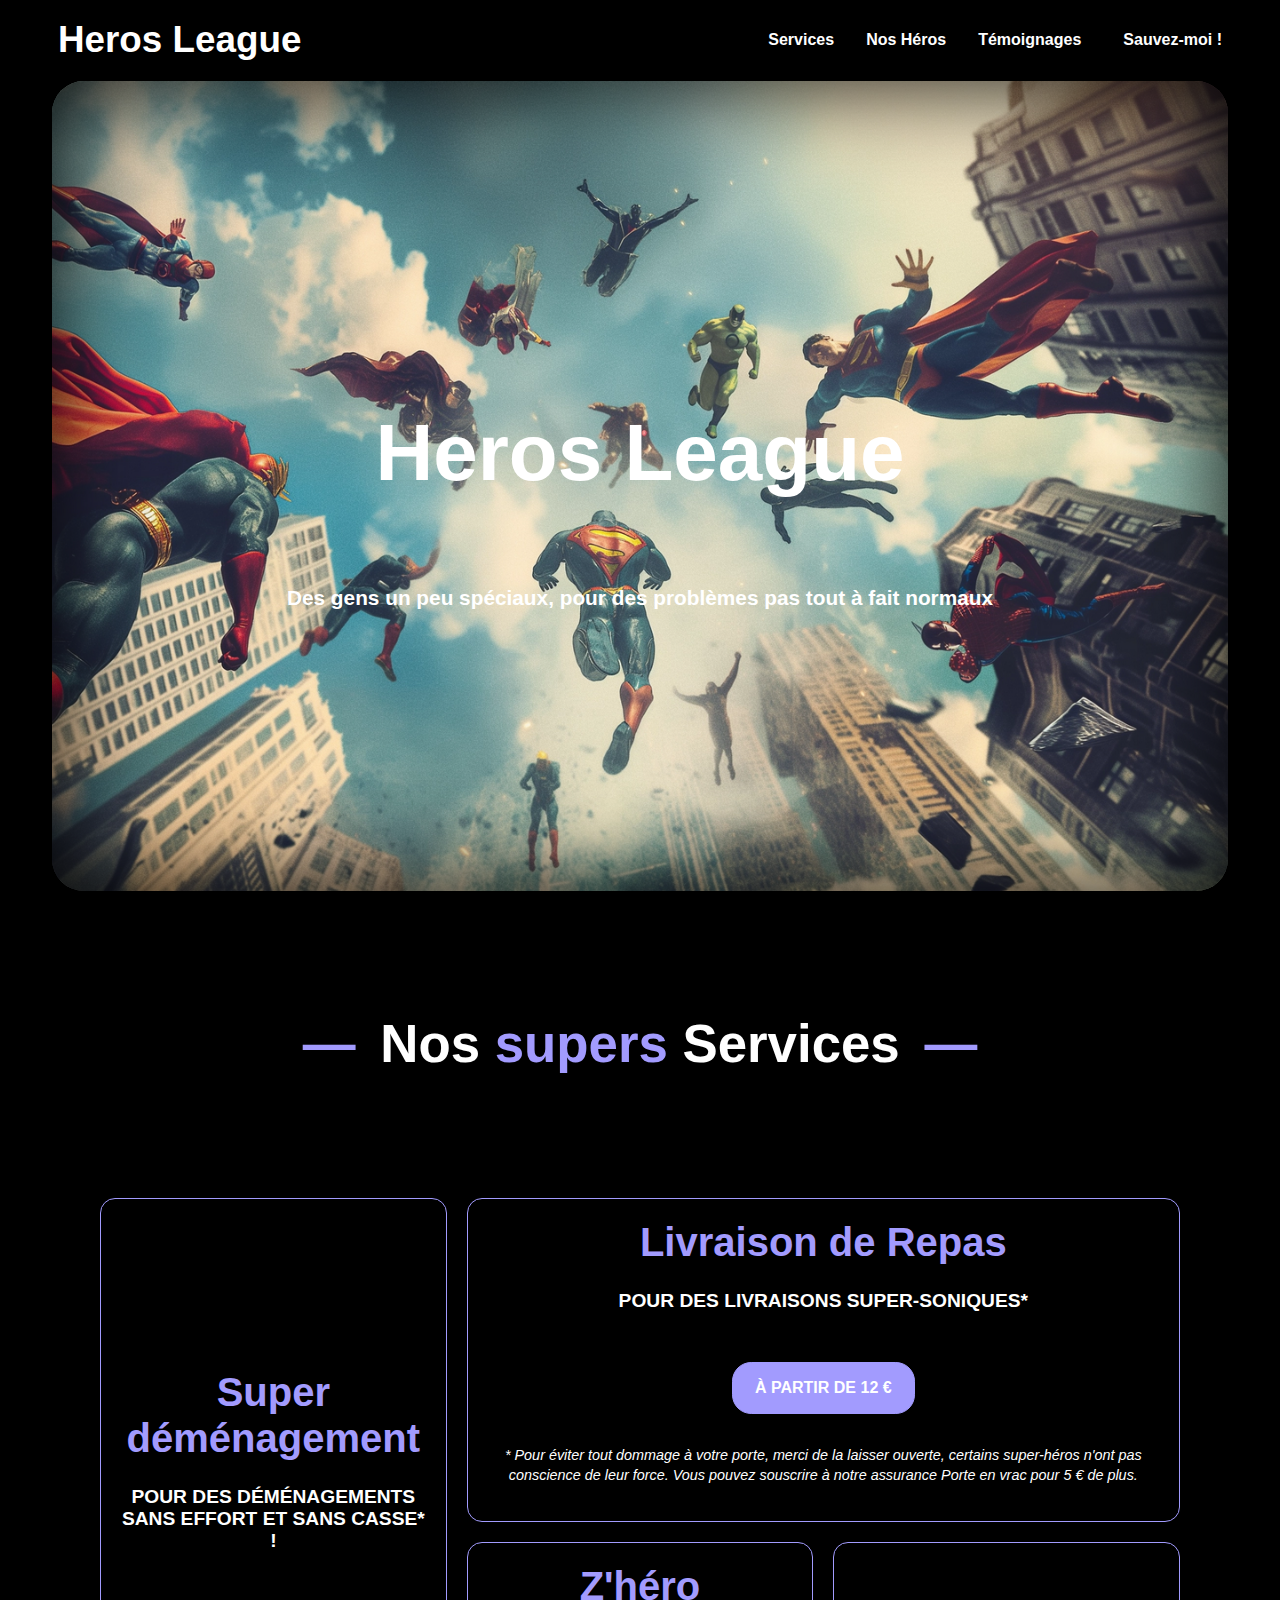
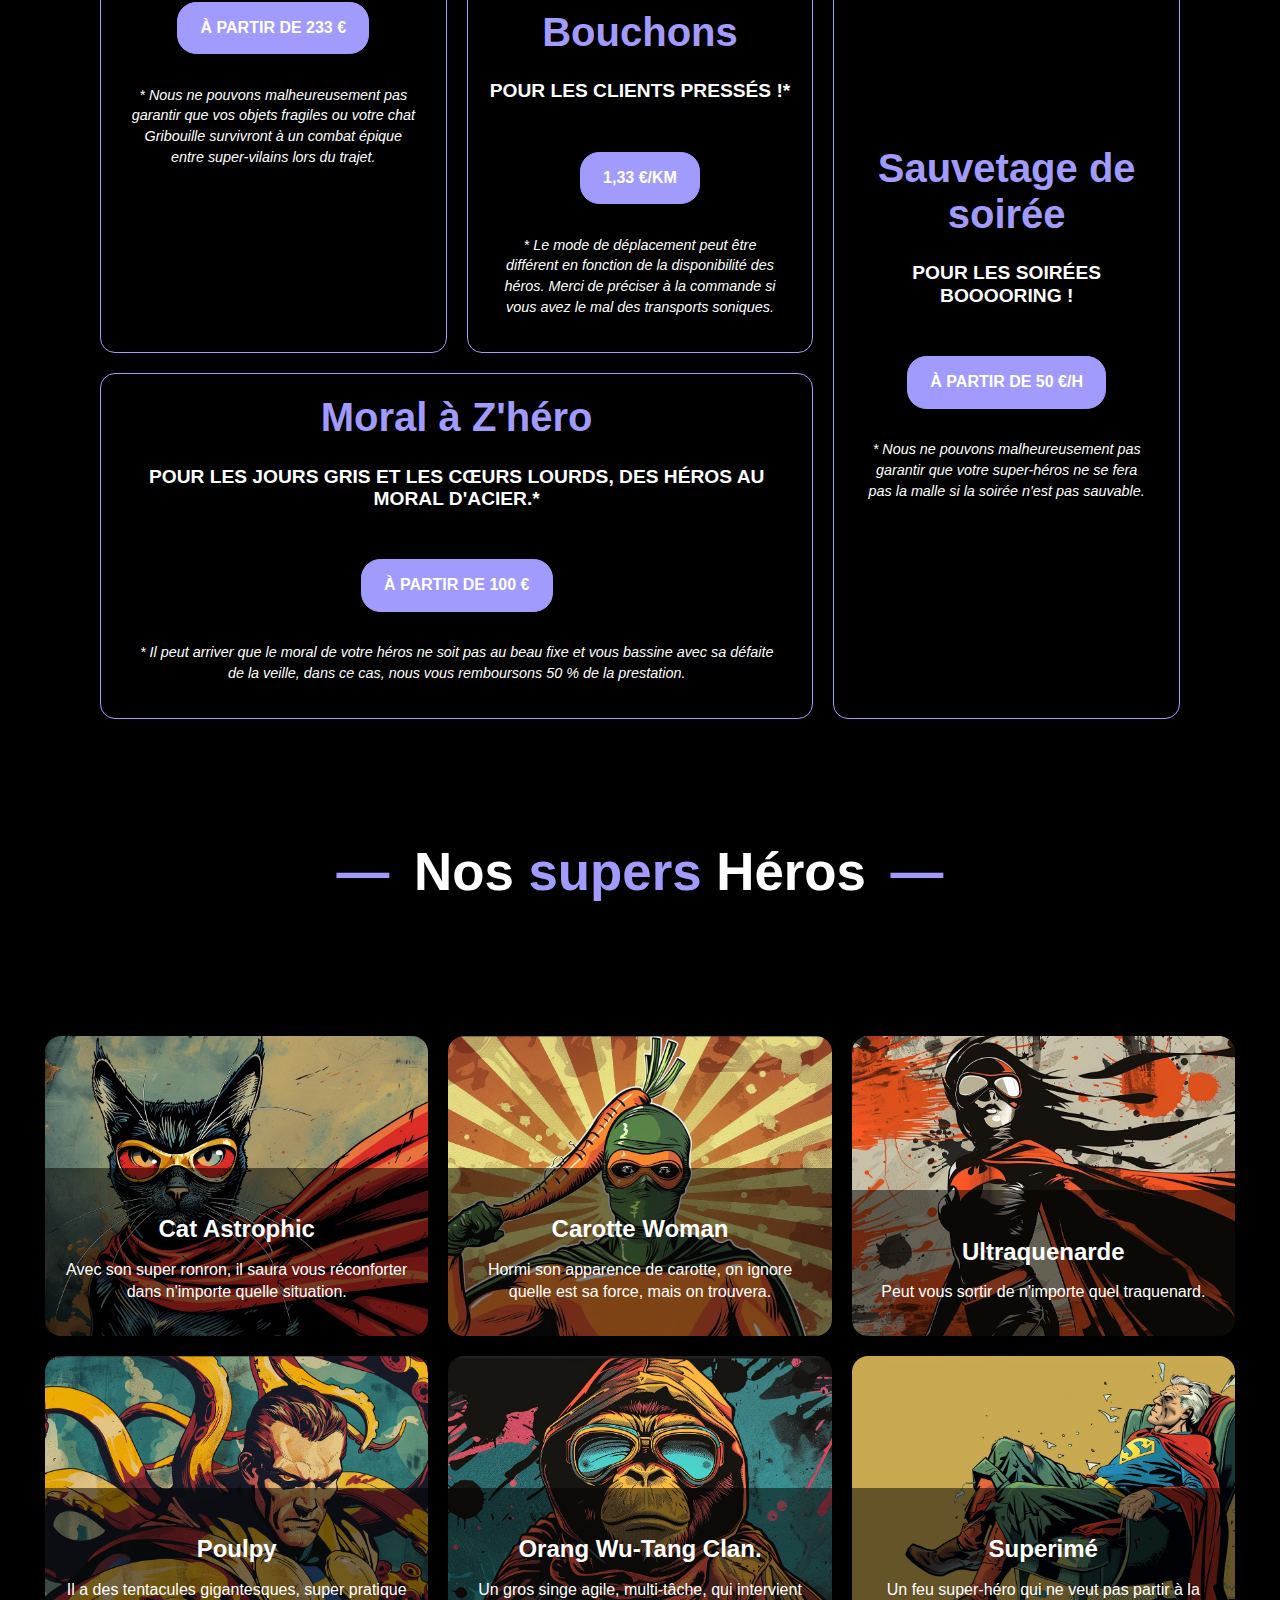
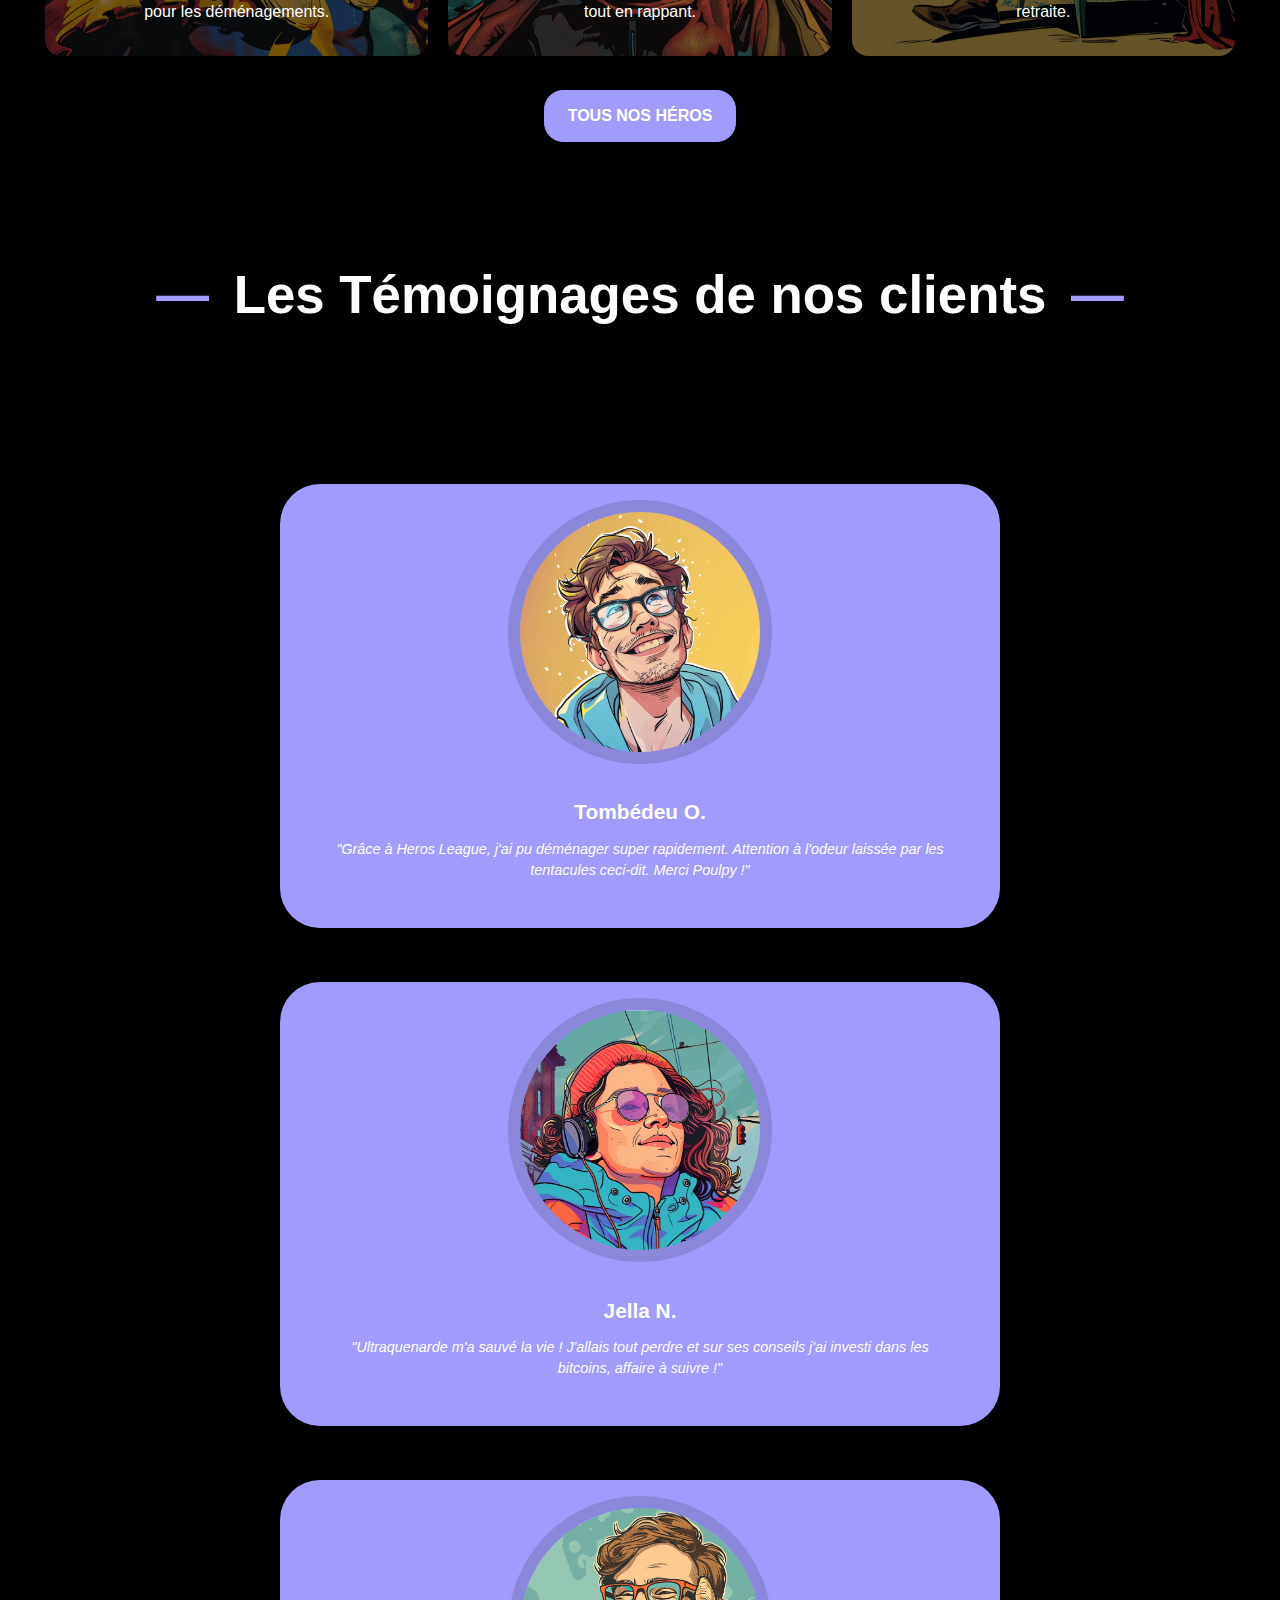
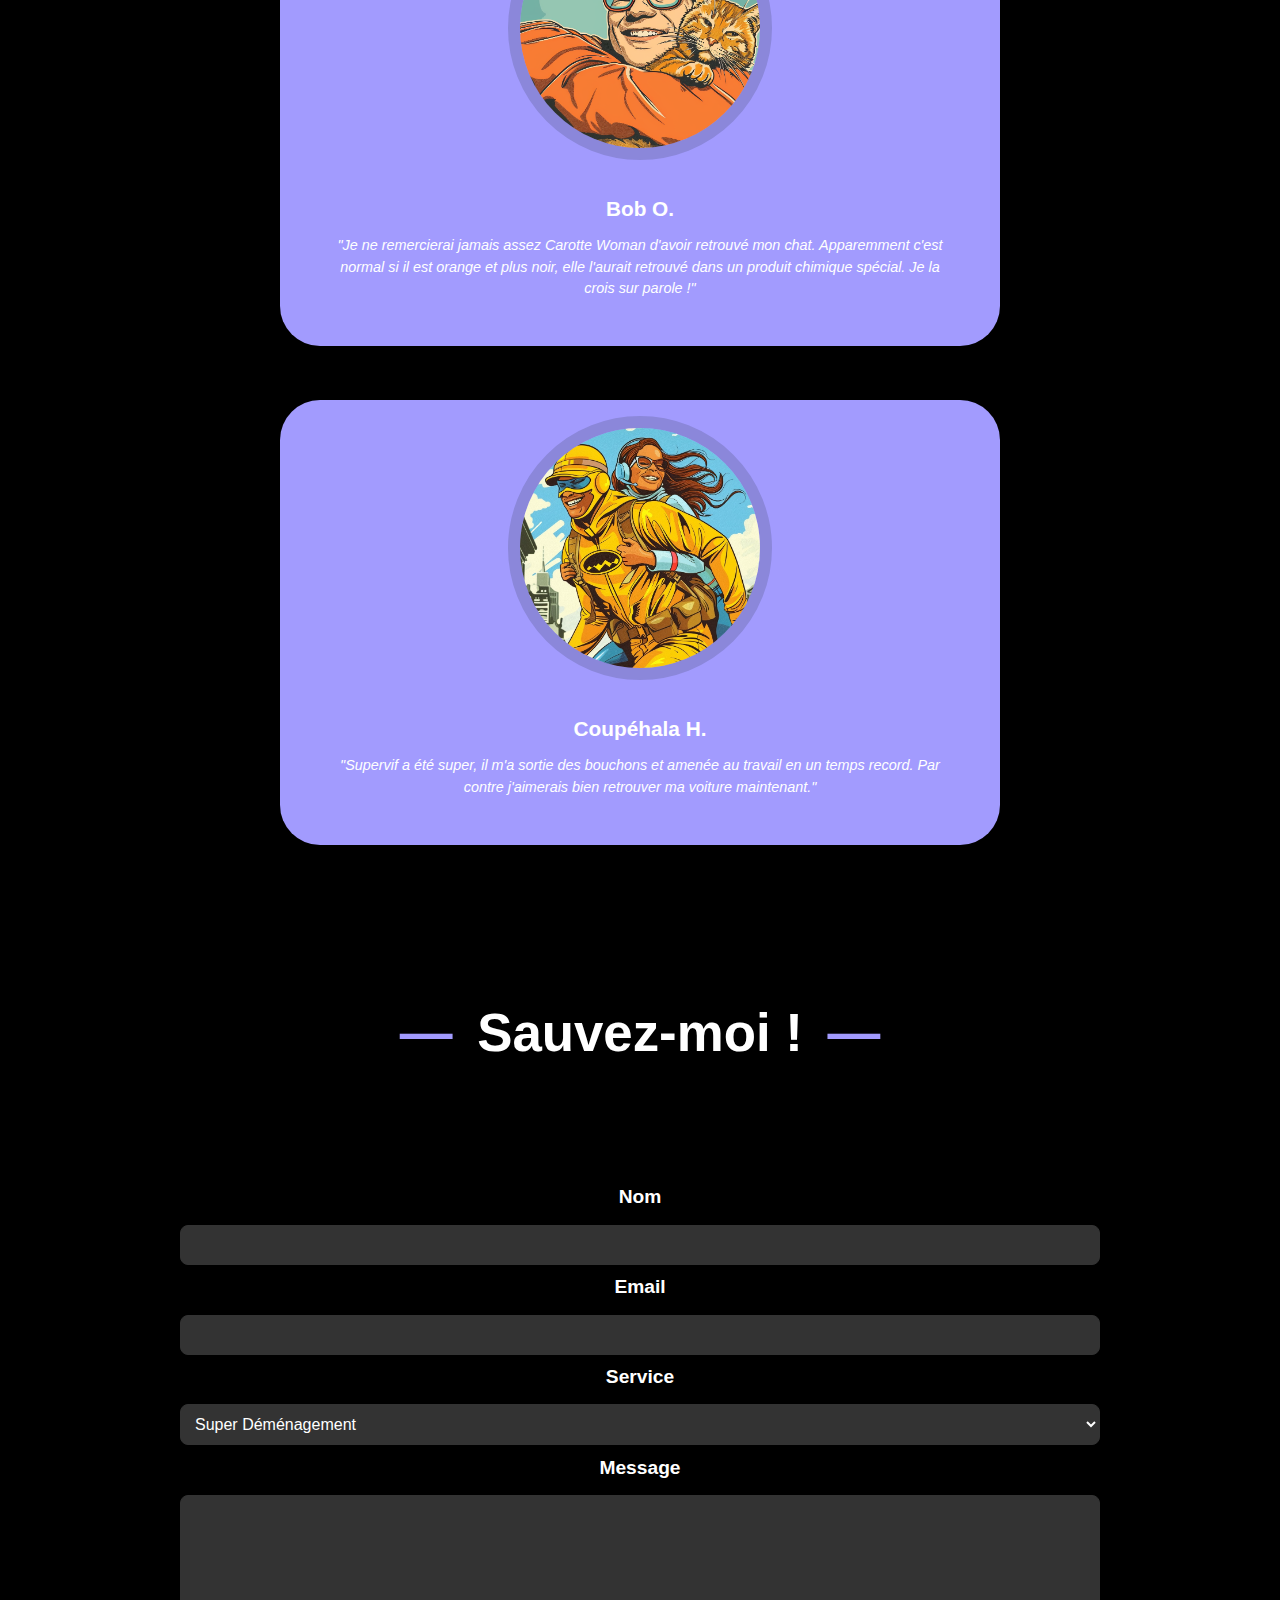
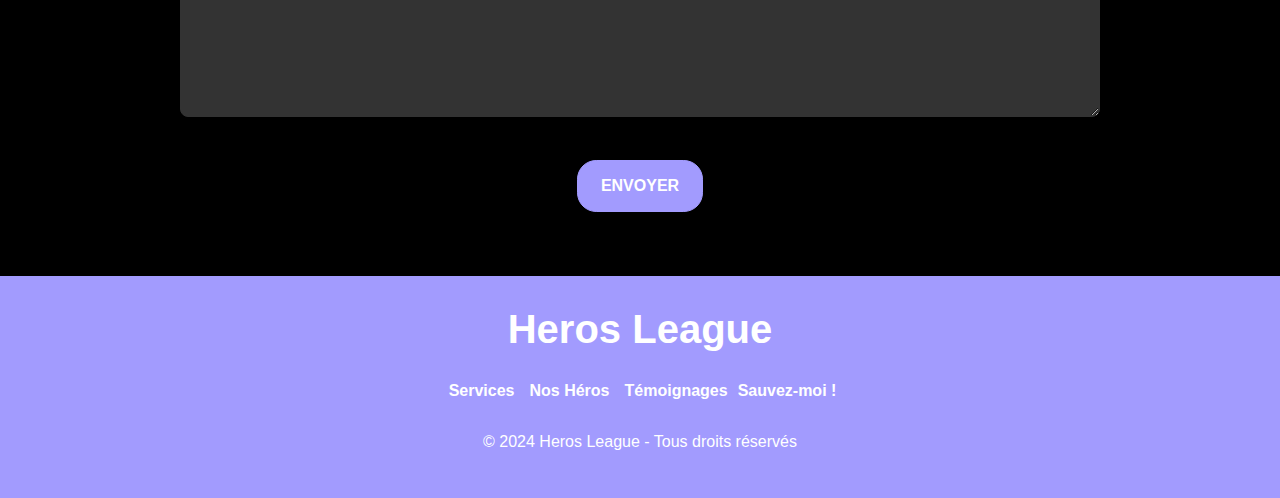
==== commit 543b3f33: "form section added, media queries added" ====
--- a/html/index.html
+++ b/html/index.html
@@ -22,201 +22,230 @@
 </nav>
 
 <main class="container">
-    <div class="presentation">
-        <div class="presentation__text">
-            <h2 class="presentation__title">Heros League</h2>
-            <p class="presentation__subtitle">Des gens un peu spéciaux, pour des problèmes pas tout à fait normaux</p>
-        </div>
+  <div class="presentation">
+      <div class="presentation__text">
+          <h2 class="presentation__title">Heros League</h2>
+          <p class="presentation__subtitle">Des gens un peu spéciaux, pour des problèmes pas tout à fait normaux</p>
+      </div>
+  </div>
+    
+  <div class="featuredServices">
+      <h2 class="container__title">
+          <span class="container__title--emdash">—</span>
+          Nos
+          <span class="container__title--super">supers</span> 
+          Services
+          <span class="container__title--emdash">—</span>
+      </h2>
+      <div class="featuredServices__container">
+          <section class="article article-1">
+              <h3 class="article__title">Super déménagement</h3>
+              <h4 class="article__subtitle">pour des déménagements sans effort et sans casse* !</h4>
+                  <button class="button">À partir de 233 €</button>
+                  <p class="article__footnote">* Nous ne pouvons malheureusement pas garantir que vos objets fragiles ou votre chat Gribouille survivront à un combat épique entre super-vilains lors du trajet.
+                  </p>
+          </section>
+
+          <section class="article article-2">
+              <h3 class="article__title">Livraison de Repas</h3>
+              <h4 class="article__subtitle">Pour des livraisons super-soniques*</h4>
+                  <button class="button">À partir de 12 €</button>
+                  <p class="article__footnote">* Pour éviter tout dommage à votre porte, merci de la laisser ouverte, certains super-héros n'ont pas conscience de leur force. Vous pouvez souscrire à notre assurance Porte en vrac pour 5 € de plus.
+                  </p>
+          </section>
+
+          <section class="article article-3">
+              <h3 class="article__title">Z'héro Bouchons</h3>
+              <h4 class="article__subtitle">Pour les clients pressés !*</h4>
+                  <button class="button">1,33 €/km</button>
+                  <p class="article__footnote">* Le mode de déplacement peut être différent en fonction de la disponibilité des héros. Merci de préciser à la commande si vous avez le mal des transports soniques.
+                  </p>
+          </section>
+
+          <section class="article article-4">
+              <h3 class="article__title">Sauvetage de soirée</h3>
+              <h4 class="article__subtitle">Pour les soirées booooring !</h4>
+                  <button class="button">À partir de 50 €/h</button>
+                  <p class="article__footnote">* Nous ne pouvons malheureusement pas garantir que votre super-héros ne se fera pas la malle si la soirée n'est pas sauvable.
+                  </p>
+          </section>
+
+          <section class="article article-5">
+              <h3 class="article__title">Moral à Z'héro</h3>
+              <h4 class="article__subtitle">Pour les jours gris et les cœurs lourds, des héros au moral d'acier.*</h4>
+                  <button class="button">À partir de 100 €</button>
+                  <p class="article__footnote">* Il peut arriver que le moral de votre héros ne soit pas au beau fixe et vous bassine avec sa défaite de la veille, dans ce cas, nous vous remboursons 50 % de la prestation.
+                  </p>
+          </section>
+      </div>
+  </div>
+
+  <div class="heros">
+      <h2 class="container__title">
+          <span class="container__title--emdash">—</span>
+          Nos
+          <span class="container__title--super">supers</span> 
+          Héros
+          <span class="container__title--emdash">—</span>
+      </h2>
+  
+    <div class="hero__container">
+
+      <section class="heros__article heros__article--1">
+        <div class="heros__article__text">
+          <h4 class="heros__article__title">Cat Astrophic</h4>
+          <p class="heros__article__subtitle">Avec son super ronron, il saura vous réconforter dans n'importe quelle situation.</p>
+        </div>
+      </section>
+  
+      <section class="heros__article heros__article--2">
+        <div class="heros__article__text">
+          <h4 class="heros__article__title">Carotte Woman</h4>
+          <p class="heros__article__subtitle">Hormi son apparence de carotte, on ignore quelle est sa force, mais on trouvera.</p>
+        </div>
+      </section>
+  
+      <section class="heros__article heros__article--3">
+        <div class="heros__article__text">
+          <h4 class="heros__article__title">Ultraquenarde</h4>
+          <p class="heros__article__subtitle">Peut vous sortir de n'importe quel traquenard.</p>
+        </div>
+      </section>
+  
+      <section class="heros__article heros__article--4">
+        <div class="heros__article__text">
+          <h4 class="heros__article__title">Poulpy</h4>
+          <p class="heros__article__subtitle">Il a des tentacules gigantesques, super pratique pour les déménagements.</p>
+        </div>
+      </section>
+  
+      <section class="heros__article heros__article--5">
+        <div class="heros__article__text">
+          <h4 class="heros__article__title">Orang Wu-Tang Clan.</h4>
+          <p class="heros__article__subtitle">Un gros singe agile, multi-tâche, qui intervient tout en rappant.</p>
+        </div>
+      </section>
+  
+      <section class="heros__article heros__article--6">
+        <div class="heros__article__text">
+          <h4 class="heros__article__title">Superimé</h4>
+          <p class="heros__article__subtitle">Un feu super-héro qui ne veut pas partir à la retraite.</p>
+        </div>
+      </section>
+              <button class="button">Tous nos héros</button>
     </div>
-    
-    <div class="featuredServices">
-        <h2 class="container__title">
-            <span class="container__title--emdash">—</span>
-            Nos
-            <span class="container__title--super">supers</span> 
-            Services
-            <span class="container__title--emdash">—</span>
-        </h2>
-        <div class="featuredServices__container">
-            <section class="article article-1">
-                <h3 class="article__title">Super déménagement</h3>
-                <h4 class="article__subtitle">pour des déménagements sans effort et sans casse* !</h4>
-                    <button class="button">À partir de 233 €</button>
-                    <p class="article__footnote">* Nous ne pouvons malheureusement pas garantir que vos objets fragiles ou votre chat Gribouille survivront à un combat épique entre super-vilains lors du trajet.
-                    </p>
-            </section>
-
-            <section class="article article-2">
-                <h3 class="article__title">Livraison de Repas</h3>
-                <h4 class="article__subtitle">Pour des livraisons super-soniques*</h4>
-                    <button class="button">À partir de 12 €</button>
-                    <p class="article__footnote">* Pour éviter tout dommage à votre porte, merci de la laisser ouverte, certains super-héros n'ont pas conscience de leur force. Vous pouvez souscrire à notre assurance Porte en vrac pour 5 € de plus.
-                    </p>
-            </section>
-
-            <section class="article article-3">
-                <h3 class="article__title">Z'héro Bouchons</h3>
-                <h4 class="article__subtitle">Pour les clients pressés !*</h4>
-                    <button class="button">1,33 €/km</button>
-                    <p class="article__footnote">* Le mode de déplacement peut être différent en fonction de la disponibilité des héros. Merci de préciser à la commande si vous avez le mal des transports soniques.
-                    </p>
-            </section>
-
-            <section class="article article-4">
-                <h3 class="article__title">Sauvetage de soirée</h3>
-                <h4 class="article__subtitle">Pour les soirées booooring !</h4>
-                    <button class="button">À partir de 50 €/h</button>
-                    <p class="article__footnote">* Nous ne pouvons malheureusement pas garantir que votre super-héros ne se fera pas la malle si la soirée n'est pas sauvable.
-                    </p>
-            </section>
-
-            <section class="article article-5">
-                <h3 class="article__title">Moral à Z'héro</h3>
-                <h4 class="article__subtitle">Pour les jours gris et les cœurs lourds, des héros au moral d'acier.*</h4>
-                    <button class="button">À partir de 100 €</button>
-                    <p class="article__footnote">* Il peut arriver que le moral de votre héros ne soit pas au beau fixe et vous bassine avec sa défaite de la veille, dans ce cas, nous vous remboursons 50 % de la prestation.
-                    </p>
-            </section>
-        </div>
-    </div>
-
-    <div class="heros">
-        <h2 class="container__title">
-            <span class="container__title--emdash">—</span>
-            Nos
-            <span class="container__title--super">supers</span> 
-            Héros
-            <span class="container__title--emdash">—</span>
-        </h2>
-		
-			<div class="hero__container">
-
-				<section class="heros__article heros__article--1">
-					<div class="heros__article__text">
-						<h4 class="heros__article__title">Cat Astrophic</h4>
-						<p class="heros__article__subtitle">Avec son super ronron, il saura vous réconforter dans n'importe quelle situation.</p>
-					</div>
-				</section>
-		
-				<section class="heros__article heros__article--2">
-					<div class="heros__article__text">
-						<h4 class="heros__article__title">Carotte Woman</h4>
-						<p class="heros__article__subtitle">Mis à part son apparence de carotte, on ne sait pas bien à quoi elle est forte, mais on va trouver.</p>
-					</div>
-				</section>
-		
-				<section class="heros__article heros__article--3">
-					<div class="heros__article__text">
-						<h4 class="heros__article__title">Ultraquenarde</h4>
-						<p class="heros__article__subtitle">Peut vous sortir de n'importe quel traquenard.</p>
-					</div>
-				</section>
-		
-				<section class="heros__article heros__article--4">
-					<div class="heros__article__text">
-						<h4 class="heros__article__title">Poulpy</h4>
-						<p class="heros__article__subtitle">Il a des tentacules gigantesques, super pratique pour les déménagements.</p>
-					</div>
-				</section>
-		
-				<section class="heros__article heros__article--5">
-					<div class="heros__article__text">
-						<h4 class="heros__article__title">Orang Wu-Tang Clan.</h4>
-						<p class="heros__article__subtitle">Un gros singe agile, multi-tâche, qui intervient tout en rappant.</p>
-					</div>
-				</section>
-		
-				<section class="heros__article heros__article--6">
-					<div class="heros__article__text">
-						<h4 class="heros__article__title">Superimé</h4>
-						<p class="heros__article__subtitle">Un feu super-héro qui ne veut pas partir à la retraite.</p>
-					</div>
-				</section>
-                <button class="button">Tous nos héros</button>
-			</div>
 	</div>
 
   <div class="temoignages">
-      <h2 class="container__title">
-          <span class="container__title--emdash">—</span>
-          Les Témoignages de nos clients
-          <span class="container__title--emdash">—</span>
-      </h2>
-  
-      <div class="temoignages__container">
-        <section class="temoignages__article temoignages__article--1">
-          <div class="temoignages__container--background">
-            <figure class="temoignages__figure"> 
-                <div class="temoignages__image">
-                  <img src="../ressources/images/testimony-1.png" alt="Photo du témoin">
-                </div>
-                <figcaption class="temoignages__article__text">
-                    <h4 class="temoignages__article__title">Tombédeu O.</h4>
-                    <p class="temoignages__article__subtitle">"Grâce à Heros League, j'ai pu déménager super rapidement. Attention à l'odeur laissée par les tentacules ceci-dit. Merci Poulpy !"</p>
-                </figcaption>
-            </figure>
-          </div>
-        </section>
-
-        <section class="temoignages__article temoignages__article--2">
-          <div class="temoignages__container--background">
-            <figure class="temoignages__figure">
-                <div class="temoignages__image">
-                  <img src="../ressources/images/testimony-2.png" alt="Photo du témoin">
-                </div>
-                <figcaption class="temoignages__article__text">
-                    <h4 class="temoignages__article__title">Jella N.</h4>
-                    <p class="temoignages__article__subtitle">"Ultraquenarde m'a sauvé la vie ! J'allais tout perdre et sur ses conseils j'ai investi dans les bitcoins, affaire à suivre !"</p>
-                </figcaption>
-            </figure>
-          </div>
-        </section>
-
-        <section class="temoignages__article temoignages__article--3">
-          <div class="temoignages__container--background">
-            <figure class="temoignages__figure">
-                <div class="temoignages__image">
-                  <img src="../ressources/images/testimony-3.png" alt="Photo du témoin">
-                </div>
-                <figcaption class="temoignages__article__text">
-                    <h4 class="temoignages__article__title">Bob O.</h4>
-                    <p class="temoignages__article__subtitle">"Je ne remercierai jamais assez Carotte Woman d'avoir retrouvé mon chat. Apparemment c'est normal si il est orange et plus noir, elle l'aurait retrouvé dans un produit chimique spécial. Je la crois sur parole !"</p>
-                </figcaption>
-            </figure>
-          </div>
-        </section>
-
-        <section class="temoignages__article temoignages__article--4">
-          <div class="temoignages__container--background">
-            <figure class="temoignages__figure">
+    <h2 class="container__title">
+        <span class="container__title--emdash">—</span>
+        Les Témoignages de nos clients
+        <span class="container__title--emdash">—</span>
+    </h2>
+
+    <div class="temoignages__container">
+      <section class="temoignages__article temoignages__article--1">
+        <div class="temoignages__container--background">
+          <figure class="temoignages__figure"> 
               <div class="temoignages__image">
-                <img src="../ressources/images/testimony-4.png" alt="Photo du témoin">
+                <img src="../ressources/images/testimony-1.png" alt="Photo du témoin">
               </div>
               <figcaption class="temoignages__article__text">
-                <h4 class="temoignages__article__title">Coupéhala H.</h4>
-                <p class="temoignages__article__subtitle">"Supervif a été super, il m'a sortie des bouchons et amenée au travail en un temps record. Par contre j'aimerais bien retrouver ma voiture maintenant."</p>
+                  <h4 class="temoignages__article__title">Tombédeu O.</h4>
+                  <p class="temoignages__article__subtitle">"Grâce à Heros League, j'ai pu déménager super rapidement. Attention à l'odeur laissée par les tentacules ceci-dit. Merci Poulpy !"</p>
               </figcaption>
-            </figure>
-          </div>
-        </section>        
-      </div>
-  </div>
-		
+          </figure>
+        </div>
+      </section>
+
+      <section class="temoignages__article temoignages__article--2">
+        <div class="temoignages__container--background">
+          <figure class="temoignages__figure">
+              <div class="temoignages__image">
+                <img src="../ressources/images/testimony-2.png" alt="Photo du témoin">
+              </div>
+              <figcaption class="temoignages__article__text">
+                  <h4 class="temoignages__article__title">Jella N.</h4>
+                  <p class="temoignages__article__subtitle">"Ultraquenarde m'a sauvé la vie ! J'allais tout perdre et sur ses conseils j'ai investi dans les bitcoins, affaire à suivre !"</p>
+              </figcaption>
+          </figure>
+        </div>
+      </section>
+
+      <section class="temoignages__article temoignages__article--3">
+        <div class="temoignages__container--background">
+          <figure class="temoignages__figure">
+              <div class="temoignages__image">
+                <img src="../ressources/images/testimony-3.png" alt="Photo du témoin">
+              </div>
+              <figcaption class="temoignages__article__text">
+                  <h4 class="temoignages__article__title">Bob O.</h4>
+                  <p class="temoignages__article__subtitle">"Je ne remercierai jamais assez Carotte Woman d'avoir retrouvé mon chat. Apparemment c'est normal si il est orange et plus noir, elle l'aurait retrouvé dans un produit chimique spécial. Je la crois sur parole !"</p>
+              </figcaption>
+          </figure>
+        </div>
+      </section>
+
+      <section class="temoignages__article temoignages__article--4">
+        <div class="temoignages__container--background">
+          <figure class="temoignages__figure">
+            <div class="temoignages__image">
+              <img src="../ressources/images/testimony-4.png" alt="Photo du témoin">
+            </div>
+            <figcaption class="temoignages__article__text">
+              <h4 class="temoignages__article__title">Coupéhala H.</h4>
+              <p class="temoignages__article__subtitle">"Supervif a été super, il m'a sortie des bouchons et amenée au travail en un temps record. Par contre j'aimerais bien retrouver ma voiture maintenant."</p>
+            </figcaption>
+          </figure>
+        </div>
+      </section>        
+    </div>
+  </div>
+
+  <div class="sauvez_moi" id="sauvez_moi">
+    <h2 class="container__title">
+        <span class="container__title--emdash">—</span>
+        Sauvez-moi !
+        <span class="container__title--emdash">—</span>
+    </h2>
+    <form class="sauvez_moi__form">
+        <label for="name">Nom</label>
+        <input type="text" id="name" name="name">
+
+        <label for="email">Email</label>
+        <input type="email" id="email" name="email">
+
+        <label for="service">Service</label>
+        <select id="service" name="service">
+            <option value="super_demenagement">Super Déménagement</option>
+            <option value="livraison_repas">Livraison de Repas</option>
+            <option value="zhero_bouchons">Z'héro Bouchons</option>
+            <option value="sauvetage_soiree">Sauvetage de Soirée</option>
+            <option value="moral_zhero">Moral à Z'héro</option>
+        </select>
+
+        <label for="message">Message</label>
+        <textarea id="message" name="message"></textarea>
+
+        <button type="submit">Envoyer</button>
+    </form>
+  </div>
+
 </main>
 
 <footer>
-    <div class="footer__background">
-        <nav id="footer-nav">
-            <div class="footer-logo">Heros League</div>
-                <ul class="footer-nav-links">
-                    <li><a href="#services">Services</a></li>
-                    <li><a href="#nos_heros">Nos Héros</a></li>
-                    <li><a href="#temoignages">Témoignages</a></li>
-                    <li><a href="#sauvez_moi">Sauvez-moi !</a></li>
-                </ul>
-        </nav>
-        <p class="footer-copyright">© 2024 Heros League - Tous droits réservés</p>
-    </div>
+  <div class="footer__background">
+    <nav id="footer-nav">
+      <div class="footer-logo">Heros League</div>
+        <ul class="footer-nav-links">
+          <li><a href="#services">Services</a></li>
+          <li><a href="#nos_heros">Nos Héros</a></li>
+          <li><a href="#temoignages">Témoignages</a></li>
+          <li><a href="#sauvez_moi">Sauvez-moi !</a></li>
+        </ul>
+    </nav>
+    <p class="footer-copyright">© 2024 Heros League - Tous droits réservés</p>
+  </div>
 </footer>
 </body>
 </html>--- a/css/styles.css
+++ b/css/styles.css
@@ -2,6 +2,7 @@
   --color-primary: #a29bfe;
   --color-text: #fff;
   --color-background: #000;
+  --color-form-background: #333;
   --font-base: 'Satoshi', sans-serif;
 }
 
@@ -18,7 +19,11 @@
 }
 
 /* DESKTOP NAV */
-#desktop-nav, .container {
+#desktop-nav {
+  margin: 0 3rem;
+}
+
+.container {
 	padding: 0 20px;
 }
 
@@ -57,7 +62,7 @@
 	color: var(--color-text);
 }
 
-.button {
+button  {
   color: var(--color-text);
   font-size: 1rem;
   font-weight: bold;
@@ -65,7 +70,7 @@
   border: 1px solid var(--color-primary);
   border-radius: 1.2rem;
   padding: 1rem 1.4rem;
-  margin: 1.5rem;
+  margin: 1.5rem 1.5rem 0 1.5rem;
   cursor: pointer;
   text-transform: uppercase;
 }
@@ -75,7 +80,7 @@
 	background: url(../ressources/images/hero-banner.png) center/cover no-repeat;
 	min-height: 90vh;
 	border-radius: 2rem;
-	margin: 0 2rem 0 2rem;
+	margin: 0 2rem;
 	box-shadow: inset 0 0 100px #000;
 }
 
@@ -87,7 +92,6 @@
 }
 
 .presentation__title, .presentation__subtitle {
-	padding: 30px;
 	font-weight: bold;
 }
 
@@ -102,7 +106,6 @@
 /* SERVICES CONTAINER */
 .container__title {
 	font-size: 3.3rem;
-	font-weight: bold;
 	text-align: center; 
   padding: 1.5em; 
 }
@@ -200,8 +203,6 @@
   display: flex;
   flex-wrap: wrap;
   justify-content: center;
-  max-width: 1200px;
-  margin: 0 auto; 
 }
 
 /* HERO ARTICLE */
@@ -224,9 +225,10 @@
 	left: 0;
 	bottom: 0;
 	width: 100%;
-	height: 30%;
+	min-height: 30%;
 	padding: 1rem;
 	background: rgba(0,0,0,0.5);
+  box-sizing: border-box; 
 }
 
 /* HERO ARTICLE STYLES */
@@ -282,9 +284,8 @@
 /* TEMOIGNAGNES CONTAINER */
 .temoignages__container {
 	display: flex;
-  flex-wrap: wrap;
-  justify-content: space-evenly;
-  padding: 25px 50px;
+  justify-content: center;
+  gap: 1.5rem;
 }
 
 /* TEMOIGNAGES ARTICLES */
@@ -331,15 +332,13 @@
 /* TEMOIGNAGES BACKGROUND COLOR CONTAINER */
 .temoignages__container--background {
   background: var(--color-primary);
-  /* border-bottom-left-radius: 2.5rem;
-  border-bottom-right-radius: 2.5rem; */
   height: 100%;
   max-width: fit-content; 
   margin: 0 auto; 
+  border-radius: 2.5rem;
 }
 
 /* TEMOIGNAGES RESPONSIVE BEHAVIOR */
-
 @media screen and (max-width: 1199px) and (min-width: 769px) {
   .temoignages__article {
     flex: 1 1 calc(50% - 15px);
@@ -375,7 +374,41 @@
   }
 }
 
-@media (max)
+/* FORM */
+.sauvez_moi__form {
+  display: flex;
+  flex-direction: column;
+  gap: .7rem;
+  padding: 0 20rem;
+}
+
+.sauvez_moi__form label {
+  color: var(--color-text);
+  margin-bottom: 5px;
+  font-weight: bold;
+  font-size: 1.2rem;
+  text-align: center;
+}
+
+.sauvez_moi__form input,
+.sauvez_moi__form select,
+.sauvez_moi__form textarea {
+  padding: 10px;
+  border: 1px solid var(--color-form-background);
+  border-radius: .5rem;
+  background-color: var(--color-form-background);
+  color: var(--color-text);
+}
+
+.sauvez_moi__form textarea {
+  height: 200px;
+  resize: vertical;
+}
+
+.sauvez_moi__form button {
+ padding-top: 1rem;
+ margin: 2rem auto;
+}
 
 /* FOOTER NAV */
 footer {
@@ -392,6 +425,8 @@
 
 .footer-logo  {
   font-size: 2.5rem;
+  padding: 10px; 
+  margin-bottom: 10px; /
 }
 
 .footer-nav-links {
@@ -408,14 +443,172 @@
 }
 
 .footer-copyright {
-	padding: 40px 0 10px;
-  margin-top: 10px;         
+	padding: 40px 0 10px;   
   text-align: center;  
 }
 
 .footer__background {
   background-color: var(--color-primary);
 	align-items: center;   
-  padding: 20px; 
-}
-
+  padding: 20px;
+  box-shadow: 0 -10px 20px rgba(0, 0, 0, 0.1); 
+}
+
+/* MEDIA QUERIES */
+@media (max-width: 1450px) {
+  .temoignages__container {
+      flex-direction: column; 
+      align-items: center; 
+      padding: 20px;
+  }
+
+  .temoignages__article {
+      width: 60%; 
+      margin: 15px 0; 
+      font-size: 1rem;
+  }
+
+  .temoignages__article h3 {
+      font-size: 1.5rem;
+  }
+
+  .temoignages__article p {
+      font-size: 0.9rem;
+      line-height: 1.5;
+  }
+}
+
+@media (max-width: 1280px) {
+  .sauvez_moi__form {
+    padding: 0 10rem;
+  }
+}
+
+@media (max-width: 768px) {
+  .container {
+      padding: 0 15px; 
+  }
+
+  .container__title {
+      font-size: 2.8rem; 
+      padding: 1em;
+  }
+
+  .sauvez_moi__form {
+    padding: 0 10rem;
+  }
+  
+  /* Desktop Navigation */
+  #desktop-nav {
+      margin: 0 1rem;
+  }
+
+  .nav-links {
+      gap: 1rem;
+      font-size: 0.9rem;
+  }
+
+  /* Presentation Section */
+  .presentation {
+      margin: 0 1rem; 
+  }
+
+  .presentation__title {
+      font-size: 4rem;
+  }
+
+  .presentation__subtitle {
+      font-size: 1.2rem;
+  }
+
+  /* Featured Services Section */
+ .featuredServices__container {
+      display: grid;
+      grid-template-areas: 
+      "article-1"
+      "article-2"
+      "article-3"
+      "article-4"
+      "article-5"
+      "article-6";
+      grid-template-columns: 1fr; 
+      padding: 0 1.5rem;
+      }
+
+  /* Heros Section */
+  .hero__container {
+      flex-direction: column; 
+      align-items: center; 
+  }
+
+  .heros__article {
+      width: 90%; 
+      margin: 10px 0;
+  }
+  
+  /* Testimonials section */
+  .temoignages__container {
+    flex-direction: column; 
+  }
+
+  .temoignages__article {
+    width: 90%;
+    margin: 10px 0; 
+  }
+}
+
+@media (max-width: 480px) {
+  /* General adjustments */
+  .container__title {
+      font-size: 2rem; 
+  }
+
+  /* Desktop Navigation */
+  #desktop-nav {
+      margin: 0 0.5rem; 
+  }
+
+  .nav-links {
+      gap: 0.5rem;
+      font-size: 0.8rem;
+  }
+
+  /* Presentation Section */
+  .presentation {
+      margin: 0 0.5rem; 
+  }
+
+  .presentation__title {
+      font-size: 3rem;
+  }
+
+  .presentation__subtitle {
+      font-size: 1rem;
+  }
+
+  /* Featured Services Section */
+  .featuredServices__container {
+      padding: 0 1rem;
+  }
+
+  .article__title {
+      font-size: 2rem;
+  }
+
+  .article__subtitle {
+      font-size: 1rem;
+  }
+  
+  /* Hero section */
+   .heros__article {
+      width: 100%;
+      margin: 10px 0;
+  }
+  
+  /* Testimonials section */
+    .temoignages__article {
+    width: 100%; 
+    margin: 10px 0; 
+  }
+}
+
